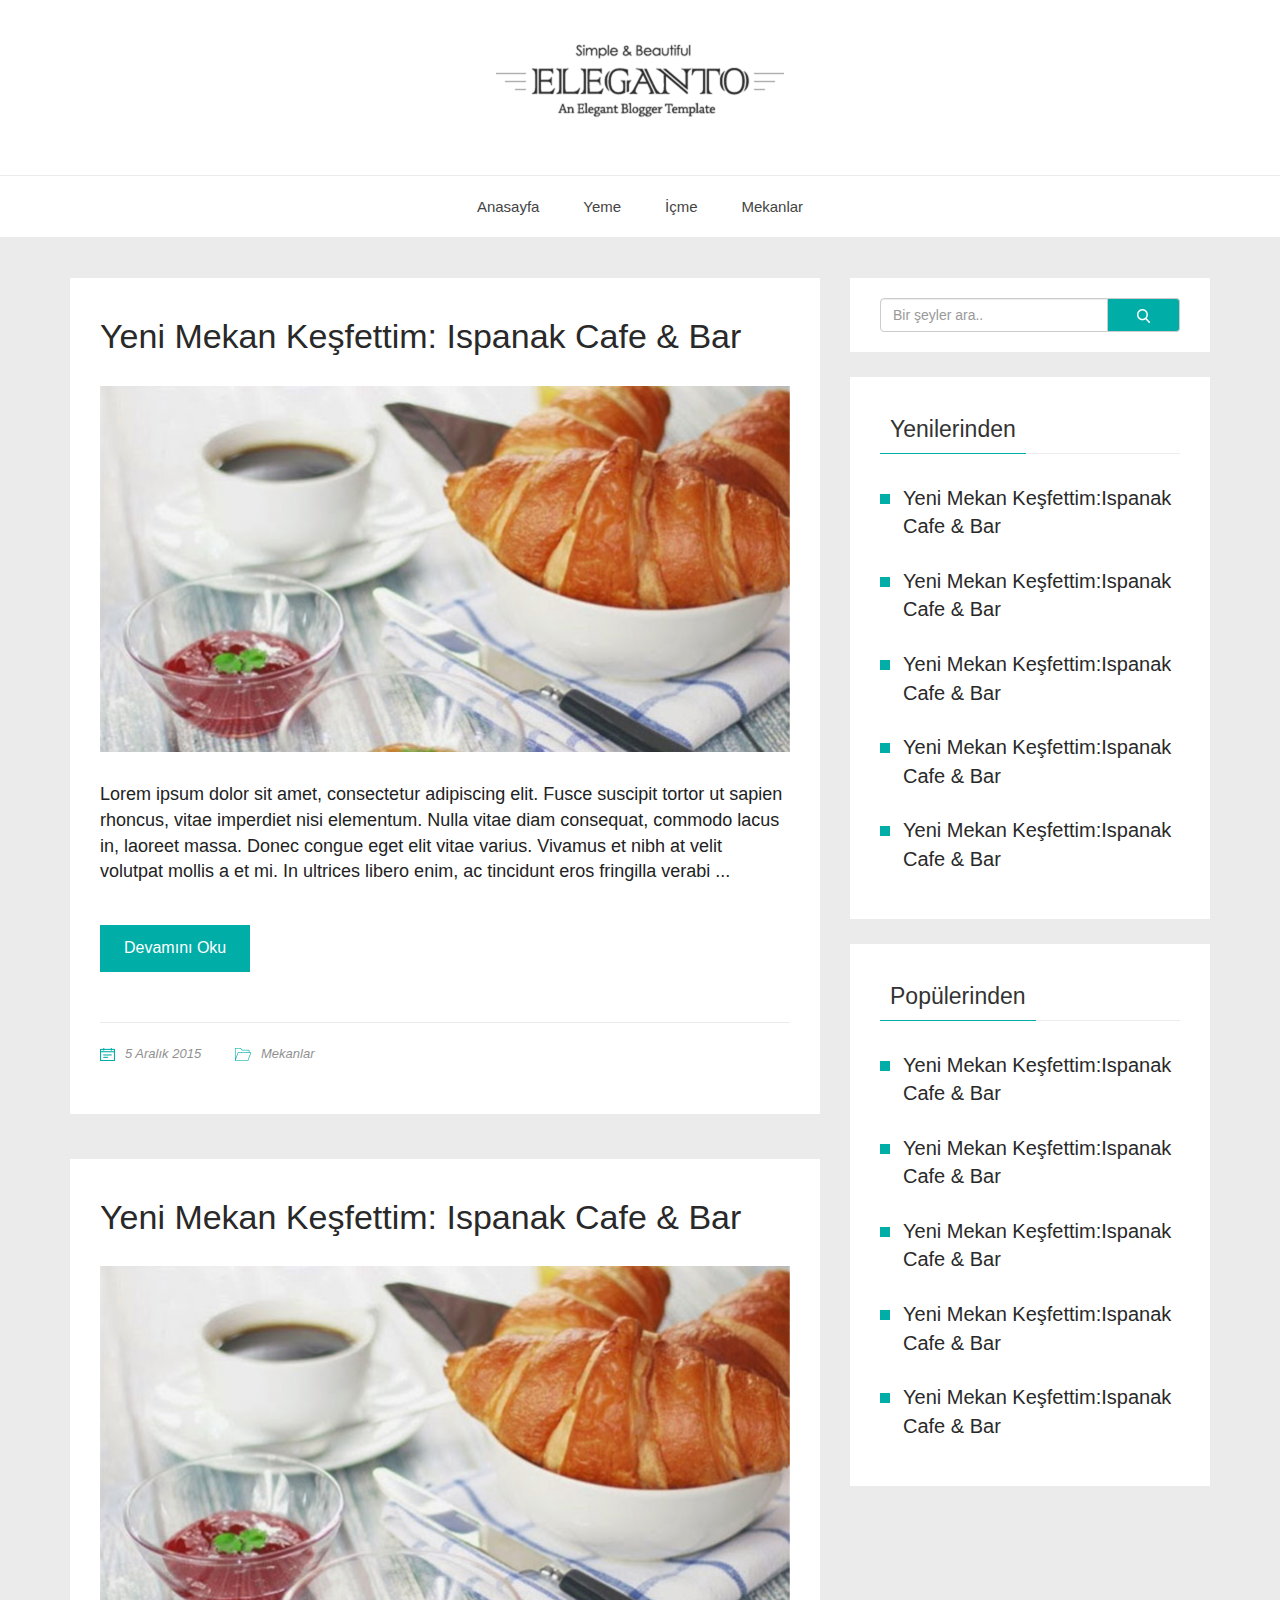
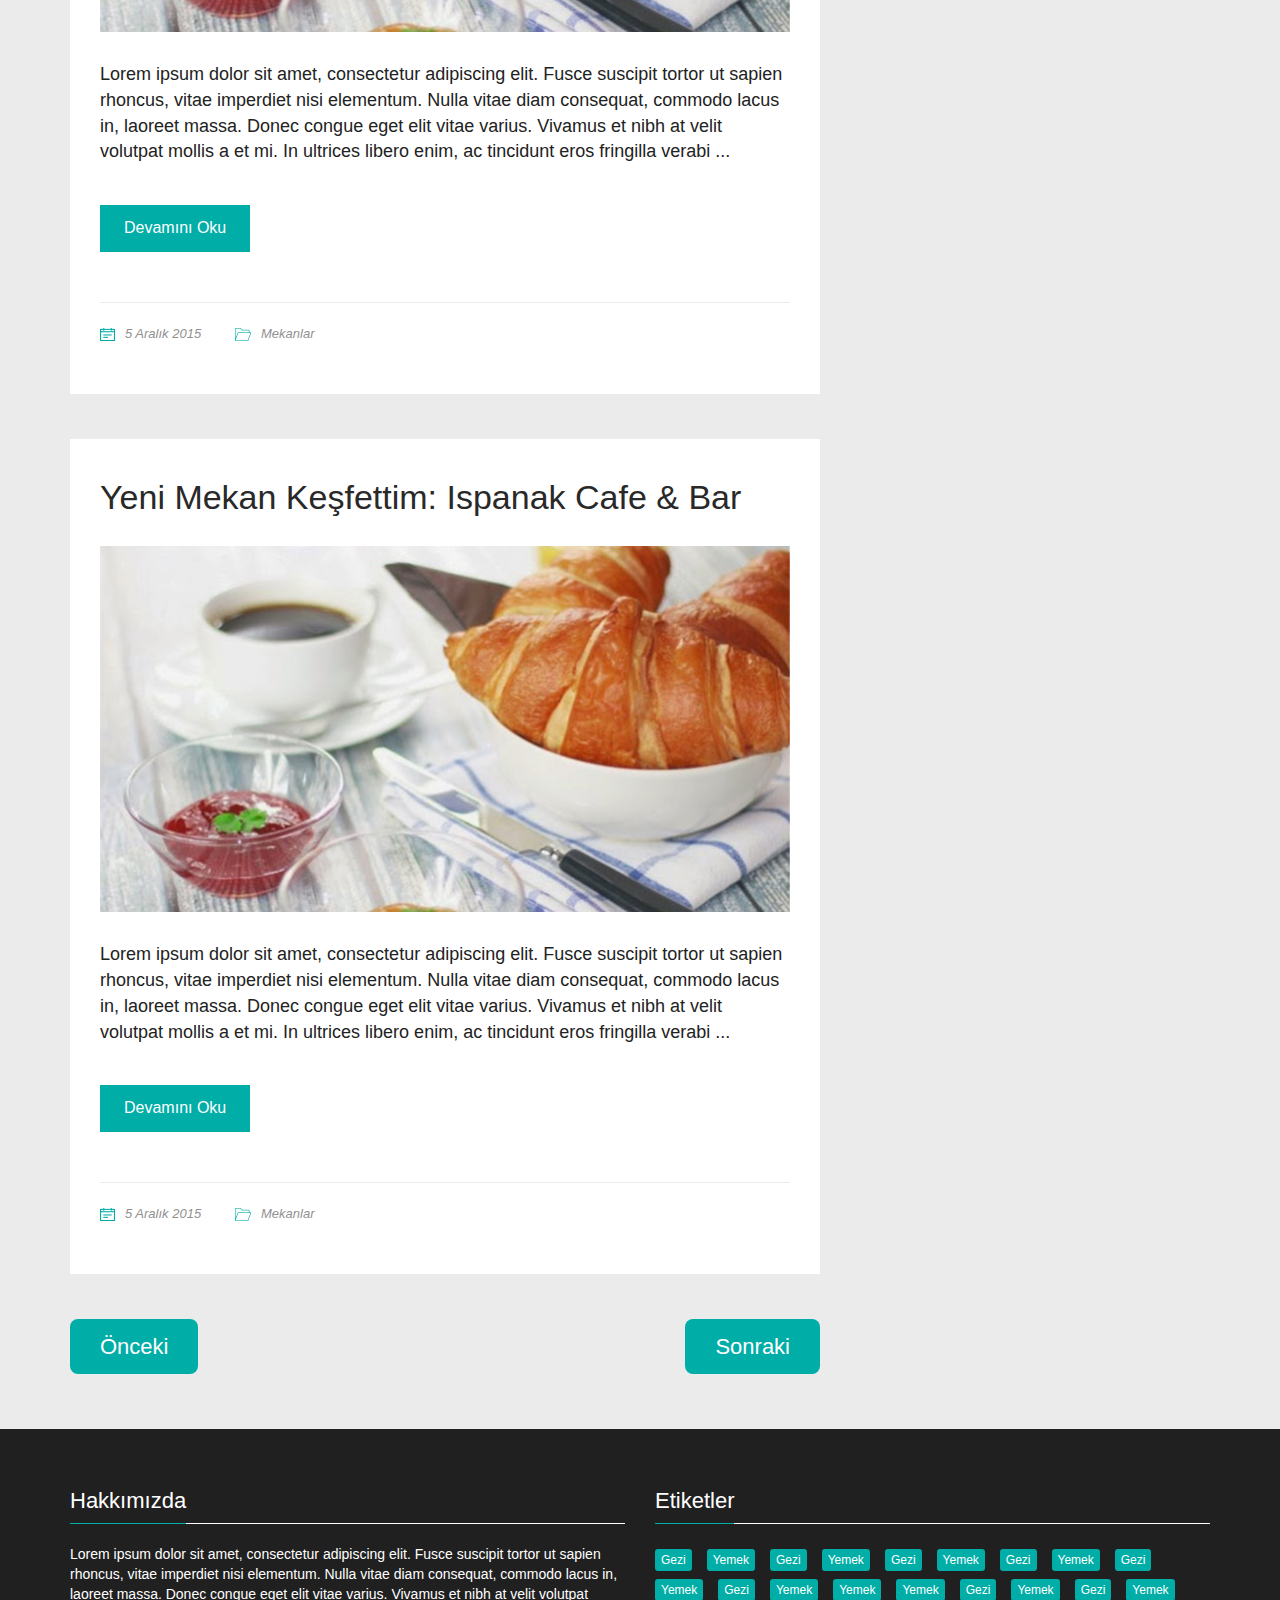
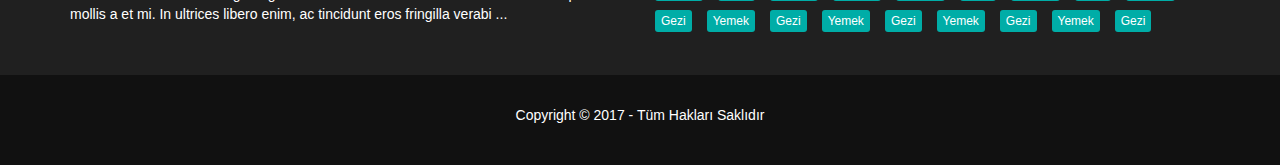
==== index.html @ 8523a0ba "new project" ====
<!DOCTYPE html>
<html lang="tr">
    <head>
    <meta charset="utf-8">
    <meta http-equiv="X-UA-Compatible" content="IE=edge">
    <meta name="viewport" content="width=device-width, initial-scale=1">
    <!-- The above 3 meta tags *must* come first in the head; any other head content must come *after* these tags -->
    <title>Blog</title>

    <!-- Bootstrap -->
    <link href="assets/css/bootstrap.min.css" rel="stylesheet">
    <link href="assets/css/custom.css" rel="stylesheet">
    <body>

        <section class="header">
            <div class="container">
                <div class="row">
                    <div class="col-sm-12">
                        <div class="logo">
                            <a href="#">
                                <img src="assets/img/logo.png" class="img-responsive">
                            </a>
                        </div>
                    </div>
                </div>
            </div>
        </section>

        <section class="nav">
            <div class="container">
                <div class="row">
                    <div class="col-sm-12">
                        <div class="navigators">
                            <a href="#">Anasayfa</a>
                            <a href="#">Yeme</a>
                            <a href="#">İçme</a>
                            <a href="#">Mekanlar</a>
                        </div>
                    </div>
                </div>
            </div>
        </section>

            
        <section class="content">
                <div class="container">
                <div class="row">
                    <div class="col-sm-8 body">
                        

                        <div class="box">
                           <a href="#"><h2>Yeni Mekan Keşfettim: Ispanak Cafe & Bar</h2></a>
                           <div class="blog-gorsel"><a href="#"><img src="assets/img/as.jpg" class="img-responsive"></a></div>
                           <p>Lorem ipsum dolor sit amet, consectetur adipiscing elit. Fusce suscipit tortor ut sapien rhoncus, vitae imperdiet nisi elementum. Nulla vitae diam consequat, commodo lacus in, laoreet massa. Donec congue eget elit vitae varius. Vivamus et nibh at velit volutpat mollis a et mi. In ultrices libero enim, ac tincidunt eros fringilla verabi ...</p>
                           <a href="#" class="devami">Devamını Oku</a>
                            <div class="yukari">
                                <ul>
                                    <li><img src="assets/img/icon1.png" class="icon1"><i>5 Aralık 2015</i></li>
                                    <li><img src="assets/img/icon2.png" class="icon2"><i>Mekanlar</i></li>
                                </ul>      
                            </div>
                        </div>

                        <div class="box">
                           <a href="#"><h2>Yeni Mekan Keşfettim: Ispanak Cafe & Bar</h2></a>
                           <div class="blog-gorsel"><a href="#"><img src="assets/img/as.jpg" class="img-responsive"></a></div>
                           <p>Lorem ipsum dolor sit amet, consectetur adipiscing elit. Fusce suscipit tortor ut sapien rhoncus, vitae imperdiet nisi elementum. Nulla vitae diam consequat, commodo lacus in, laoreet massa. Donec congue eget elit vitae varius. Vivamus et nibh at velit volutpat mollis a et mi. In ultrices libero enim, ac tincidunt eros fringilla verabi ...</p>
                           <a href="#" class="devami">Devamını Oku</a>
                            <div class="yukari">
                                <ul>
                                    <li><img src="assets/img/icon1.png" class="icon1"><i>5 Aralık 2015</i></li>
                                    <li><img src="assets/img/icon2.png" class="icon2"><i>Mekanlar</i></li>
                                </ul>      
                            </div>
                        </div>

                        <div class="box">
                           <a href="#"><h2>Yeni Mekan Keşfettim: Ispanak Cafe & Bar</h2></a>
                           <div class="blog-gorsel"><a href="#"><img src="assets/img/as.jpg" class="img-responsive"></a></div>
                           <p>Lorem ipsum dolor sit amet, consectetur adipiscing elit. Fusce suscipit tortor ut sapien rhoncus, vitae imperdiet nisi elementum. Nulla vitae diam consequat, commodo lacus in, laoreet massa. Donec congue eget elit vitae varius. Vivamus et nibh at velit volutpat mollis a et mi. In ultrices libero enim, ac tincidunt eros fringilla verabi ...</p>
                           <a href="#" class="devami">Devamını Oku</a>
                            <div class="yukari">
                                <ul>
                                    <li><img src="assets/img/icon1.png" class="icon1"><i>5 Aralık 2015</i></li>
                                    <li><img src="assets/img/icon2.png" class="icon2"><i>Mekanlar</i></li>
                                </ul>      
                            </div>
                        </div>

                        <div class="önceki">Önceki</div>
                        <div class="sonraki">Sonraki</div>


                    </div>

                    <div class="col-sm-4 sidebar">
                    
                        <div class="box">
                            <form class="form-inline">
                              <div class="form-group">
                                 <div class="input-group">
                                    <input type="text" class="form-control" placeholder="Bir şeyler ara..">
                                     <a href="#" class="input-group-addon"><img src="assets/img/icon-search.png"></a>
                                 </div>
                              </div>
                            </form>
                        </div>

                        <div class="box">
                            <h3>Yenilerinden</h3>
                            <ul class="list-unstyled">
                                <li>
                                    <a href="#">Yeni Mekan Keşfettim:Ispanak Cafe & Bar</a>
                                </li>
                                <li>
                                    <a href="#">Yeni Mekan Keşfettim:Ispanak Cafe & Bar</a>
                                </li>
                                <li>
                                    <a href="#">Yeni Mekan Keşfettim:Ispanak Cafe & Bar</a>
                                </li>
                                <li>
                                    <a href="#">Yeni Mekan Keşfettim:Ispanak Cafe & Bar</a>
                                </li>
                                <li>
                                    <a href="#">Yeni Mekan Keşfettim:Ispanak Cafe & Bar</a>
                                </li>
                            </ul>   
                        </div>


                        <div class="box">
                            <h3>Popülerinden</h3>
                            <ul class="list-unstyled">
                                <li>
                                    <a href="#">Yeni Mekan Keşfettim:Ispanak Cafe & Bar</a>
                                </li>
                                <li>
                                    <a href="#">Yeni Mekan Keşfettim:Ispanak Cafe & Bar</a>
                                </li>
                                <li>
                                    <a href="#">Yeni Mekan Keşfettim:Ispanak Cafe & Bar</a>
                                </li>
                                <li>
                                    <a href="#">Yeni Mekan Keşfettim:Ispanak Cafe & Bar</a>
                                </li>
                                <li>
                                    <a href="#">Yeni Mekan Keşfettim:Ispanak Cafe & Bar</a>
                                </li>
                            </ul>   
                        </div>

                </div>
            </div>
        </section>
        <section class="footer">
            <div class="container">
                <div class="row">
                    <div class="col-sm-6 sol">
                        
                        <h3>Hakkımızda</h3>

                        <p>Lorem ipsum dolor sit amet, consectetur adipiscing elit. Fusce suscipit tortor ut sapien rhoncus, vitae imperdiet nisi elementum. Nulla vitae diam consequat, commodo lacus in, laoreet massa. Donec congue eget elit vitae varius. Vivamus et nibh at velit volutpat mollis a et mi. In ultrices libero enim, ac tincidunt eros fringilla verabi ...</p>

                    </div>
                    <div class="col-sm-6 sag">
                        
                        <h3>Etiketler</h3>

                        <ul class="list-unstyled">

                            <li>
                            <a href="#">Gezi</a>
                            </li>
                            <li>
                            <a href="#">Yemek</a>
                            </li>
                            <li>
                            <a href="#">Gezi</a>
                            </li>
                            <li>
                            <a href="#">Yemek</a>
                            </li>
                            <li>
                            <a href="#">Gezi</a>
                            </li>
                            <li>
                            <a href="#">Yemek</a>
                            </li>
                            <li>
                            <a href="#">Gezi</a>
                            </li>
                            <li>
                            <a href="#">Yemek</a>
                            </li>
                            <li>
                            <a href="#">Gezi</a>
                            </li>
                            <li>
                            <a href="#">Yemek</a>
                            </li>
                            <li>
                            <a href="#">Gezi</a>
                            </li>
                            <li>
                            <a href="#">Yemek</a>
                            </li>
                            <li>
                            <a href="#">Yemek</a>
                            </li>
                            <li>
                            <a href="#">Yemek</a>
                            </li>
                            <li>
                            <a href="#">Gezi</a>
                            </li>
                            <li>
                            <a href="#">Yemek</a>
                            </li>
                            <li>
                            <a href="#">Gezi</a>
                            </li>
                            <li>
                            <a href="#">Yemek</a>
                            </li>
                            <li>
                            <a href="#">Gezi</a>
                            </li>
                            <li>
                            <a href="#">Yemek</a>
                            </li>
                            <li>
                            <a href="#">Gezi</a>
                            </li>
                            <li>
                            <a href="#">Yemek</a>
                            </li>
                            <li>
                            <a href="#">Gezi</a>
                            </li>
                            <li>
                            <a href="#">Yemek</a>
                            </li>
                            <li>
                            <a href="#">Gezi</a>
                            </li>
                            <li>
                            <a href="#">Yemek</a>
                            </li>
                            <li>
                            <a href="#">Gezi</a>
                            </li>

                        </ul>                         
                    </div>
                </div>
            </div>
        </section>

        <section class="footer-end">
            <div class="container">
                <div class="row">
                    <div class="col-sm-12">
                        <p>Copyright © 2017 - Tüm Hakları Saklıdır</p>
                    </div>
                </div>
            </div>
        </section>




        <!-- jQuery (necessary for Bootstrap's JavaScript plugins) -->
        <script src="assets/js/jquery.min.js"></script>
        <!-- Include all compiled plugins (below), or include individual files as needed -->
        <script src="assets/js/bootstrap.min.js"></script>
        <script src="assets/js/custom.js"></script>  

    </body>
</html>
---- assets/css/custom.css ----
body{
	background-color: #ebebeb;
}

section.header {
	padding-top: 30px;
	padding-bottom: 40px;
	background-color: #fff;
	border-bottom: 1px solid #ebebeb;
}

section.header .logo {
	text-align: center;
}

section.header .logo a {
	max-width: 300px;
	display: inline-block;
}

section.nav {
	text-align: center;
	padding-top: 20px;
	padding-bottom: 20px;
	border-bottom: 1px solid #ebebeb;
	margin-bottom: 40px;
	background-color: #fff;
}

section.nav .navigators {
 
}

section.nav .navigators a {
	font-size: 15px;
	color: #444;
	padding: 22px 20px;
}

section.nav .navigators a:hover {
	color: #00ada7;
	text-decoration: none;
}

section.content .body .box {
	background-color: #fff;
	padding: 40px 30px;
	margin-bottom: 45px;
}

section.content .body .box a {
	text-decoration: none;
} 
section.content .body .box h2 {
	font-size: 34px;
	color: #292929;
	font-weight: normal;
	margin: 0;
	margin-bottom: 30px;
}

section.content .body .box h2:hover {
	color: #505050;
}

section.content .body .box .blog-gorsel img {
	margin-left: auto;
	margin-right: auto;
	margin-bottom: 30px;
}

section.content .body .box p {
	margin-bottom: 40px;
	font-size: 18px;
	color: #222;
}

section.content .body .box a.devami {
	display: inline-block;
	background-color: #00ada7;
	color: #fff;
	padding: 12px 24px;
	font-size: 16px;
	margin-bottom: 50px;
}

section.content .body .box a.devami:hover{
	background-color: #0ad3cc;
}

section.content .body .box .yukari {
	border-top: 1px solid #ebebeb;
	padding-top: 20px;
}

section.content .body .box .yukari ul {
padding-left: 0;
list-style: none;
}

section.content .body .box .yukari li {
	list-style: none;
	color: #919191;
	font-size: 13px;
	display: inline-block;
	padding-right: 30px;
}

section.content .body .box .yukari li:hover {
	color: #111;
}

section.content .body .box .yukari li img {
	padding-right: 10px;
}

.page ul {
	list-style: none;
}

.page ul li {
	display: inline-block;
	margin-top: 60px;
	padding: 15px 25px;
}

.page ul li a {
	background-color: #00ada7;
	color: #fff;
	text-decoration: none;
}

section.content .sidebar .box {
	background-color: #fff;
	padding: 20px 30px;
	margin-bottom: 25px;
}

section.content .sidebar .box .form-inline .input-group,
section.content .sidebar .box .form-inline .form-group {
	width: 100%;
}

section.content .sidebar .box .input-group-addon {
	background-color: #00ada7;
	padding-left: 25px;
	padding-right: 25px;
}

section.content .sidebar .box {
	background-color: #fff; 

}
section.content .sidebar .box h3 {
	font-size: 23px;
	font-weight: normal;
	border-bottom: 1px solid #00ada7;
	padding-bottom: 10px;
	margin-bottom: -1px;
	position: relative;
	display: inline-block;
	padding-right: 10px;
	padding-left: 10px;
}

section.content .sidebar .box ul {
	font-size: 20px;
	border-top: 1px solid #ededed;
	padding-top: 30px;
}

section.content .sidebar .box ul li {
	padding-left: 23px;
	position: relative;
	margin-bottom: 26px;
}

section.content .sidebar .box ul li a {
	display: block;
	color: #292929;
}

section.content .sidebar .box ul li a:hover {
	color: #989191;
	text-decoration: none;
}

section.content .sidebar .box ul li:before {
	content: "";
	display: block;
	width: 10px;
	height: 10px;
	background-color: #00ada7;
	position: absolute;
	top: 10px;
	left: 0;
}

.önceki {
	float: left;
	font-size: 22px;
	padding: 12px 30px;
	color: #fff;
	background-color: #00ada7;
	display: inline-block;
	border-radius: 8px; 
	margin-bottom: 55px;
}
.önceki:hover {
	background-color: #0ad3cc;
}
.sonraki {
	float: right;
	font-size: 22px;
	padding: 12px 30px;
	color: #fff;	
	background-color: #00ada7;
	display: inline-block;
	border-radius: 8px; 
	margin-bottom: 55px;
}

.sonraki:hover {
	background-color: #0ad3cc;
}

section.footer {
	padding-top: 40px;
	padding-bottom: 40px;
	background-color: #202020;

}

section.footer .sol {
color: #fff;
}

section.footer .sol h3 {
	color: #fff;
	font-size: 22px;
	position: relative;
	padding-bottom: 10px;
	border-bottom: 1px solid #00ada7;
	display: inline-block;
	margin-bottom: -1px;
}

section.footer .sol h3:hover {
	color: #e0e0e0;
}

section.footer .sol p {
	color: #fff;
	font-size: 14px;
	border-top: 1px solid #fff;
	padding-top: 20px;
}

section.footer .sag h3 {
	color: #fff;
	font-size: 22px;
	padding-bottom: 10px;
	border-bottom: 1px solid #00ada7;
	display: inline-block;
	margin-bottom: -1px;
}

section.footer .sag h3:hover {
	color: #e0e0e0;
}

section.footer .sag ul {
padding-top: 20px;
border-top: 1px solid #fff;
}

section.footer .sag li {
	float: left;
	padding-left: 0px;
	padding-right: 15px;
	padding-top: 5px;
	padding-bottom: 5px;
	list-style: none;
}

section.footer .sag li a {
	list-style-type: none;
	color: #fff;
	background-color: #00ada7;
	font-size: 12px;
	padding: 4px 6px;
	text-align: center;
	text-decoration: none;
	border-radius: 3px;
}

section.footer-end {
	padding: 30px;
	background-color: #111;
}

section.footer-end p {
	color: #fff;
	text-align: center;
}
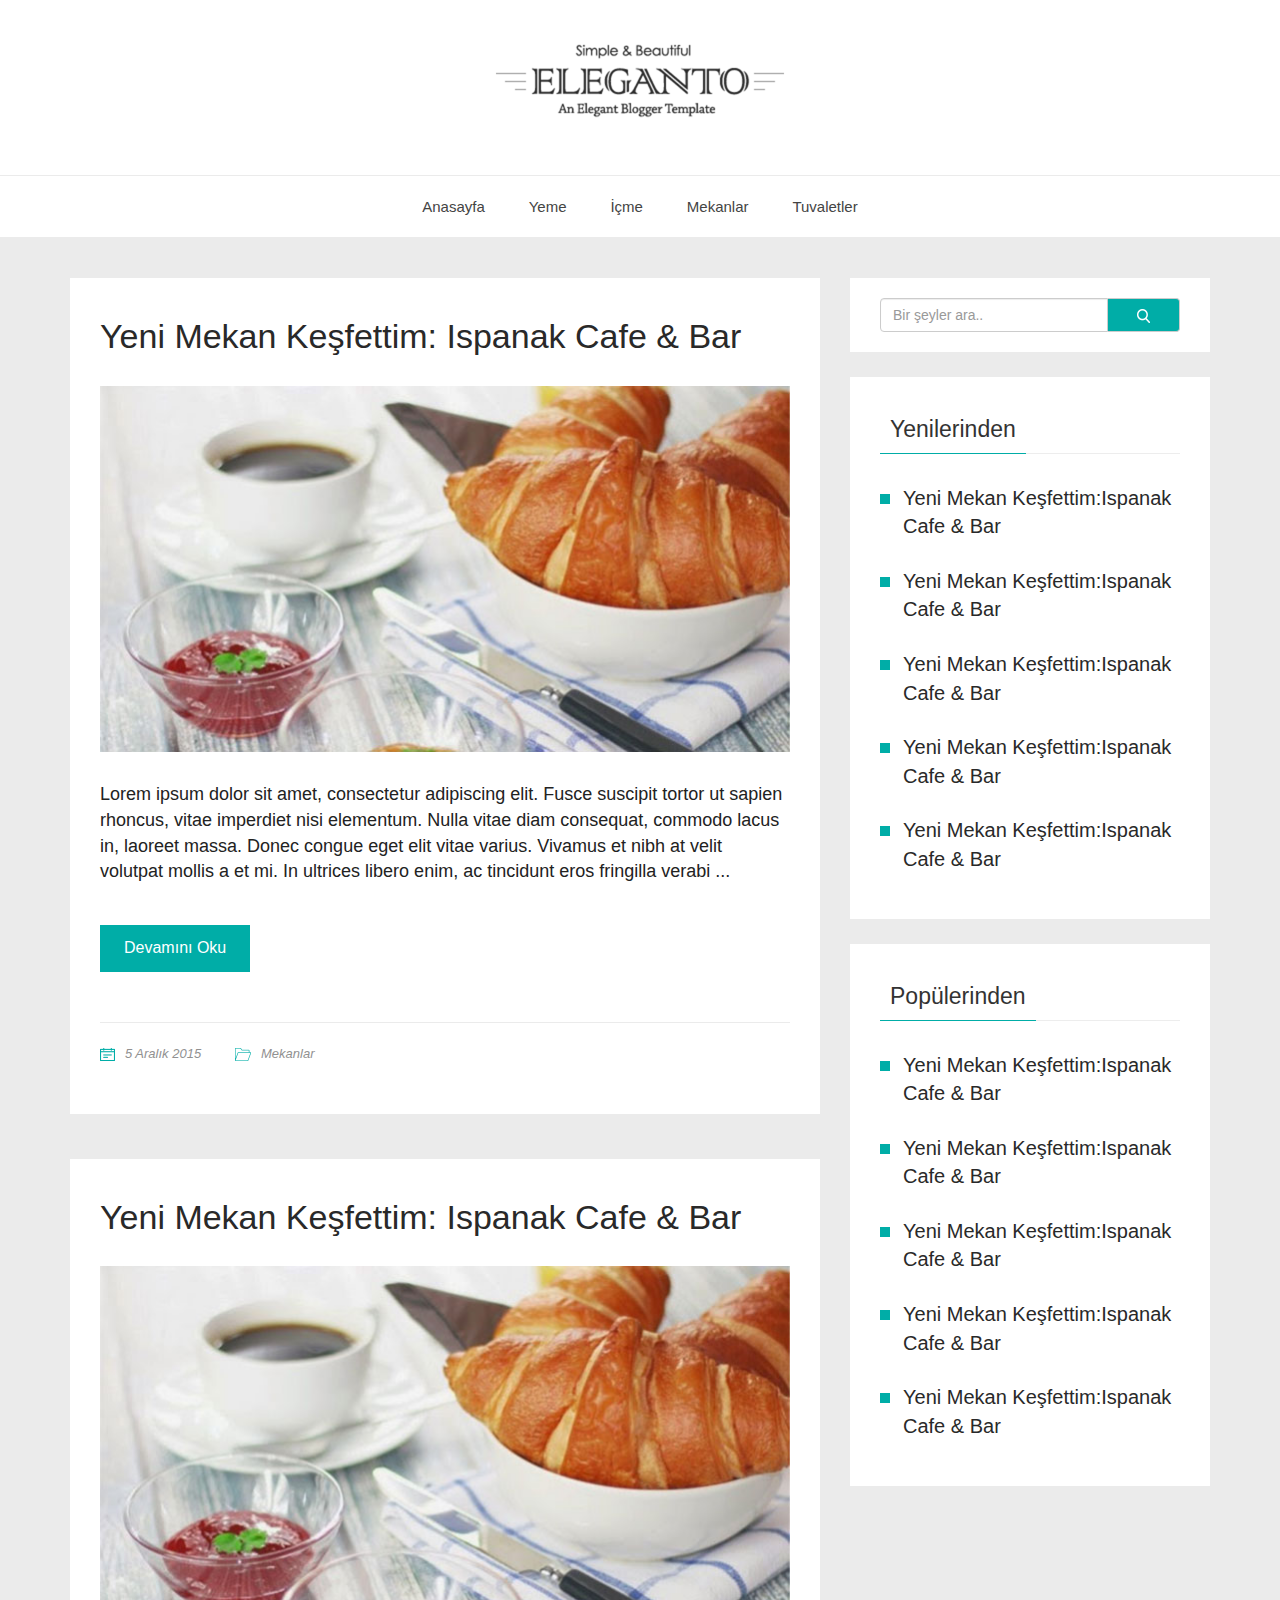
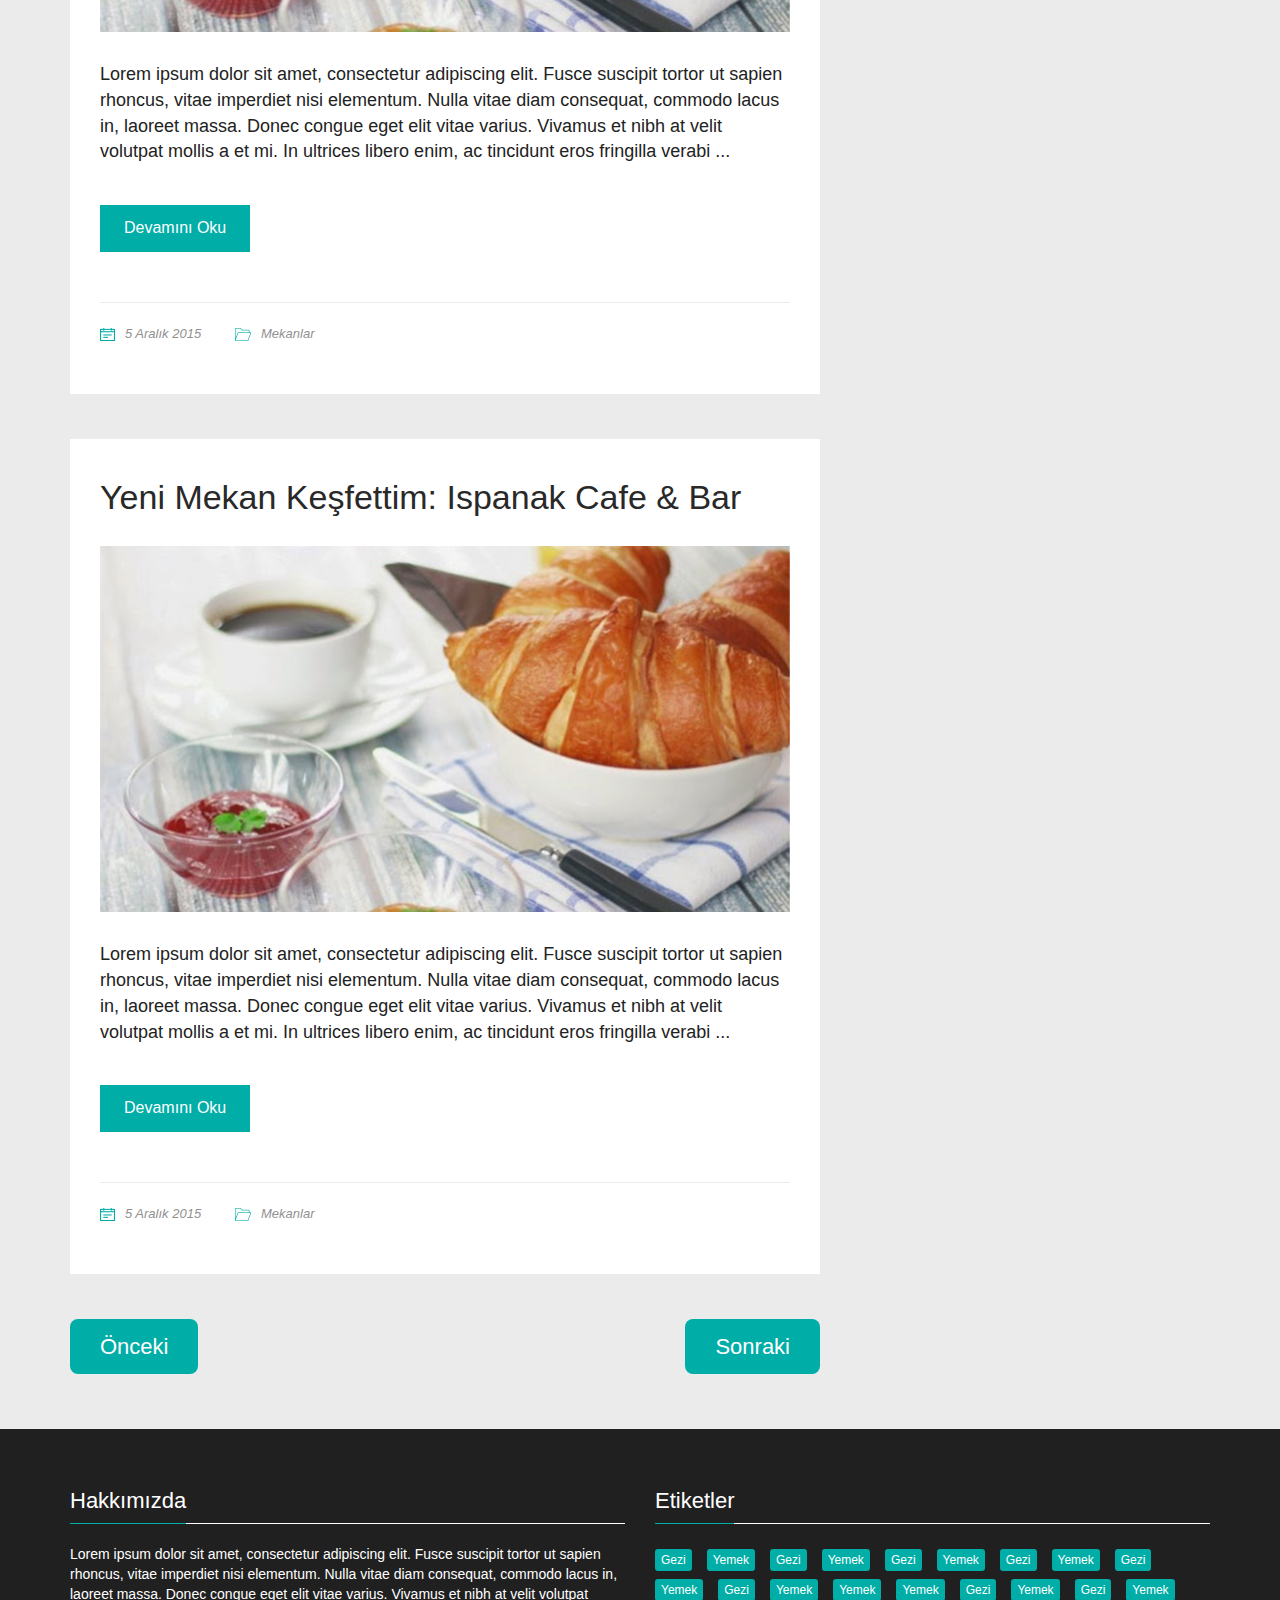
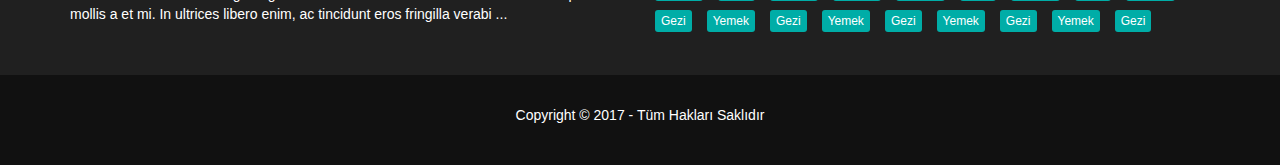
==== commit 23973971: "Yeni kategori eklendi" ====
--- a/index.html
+++ b/index.html
@@ -35,6 +35,7 @@
                             <a href="#">Yeme</a>
                             <a href="#">İçme</a>
                             <a href="#">Mekanlar</a>
+                            <a href="#">Tuvaletler</a>
                         </div>
                     </div>
                 </div>
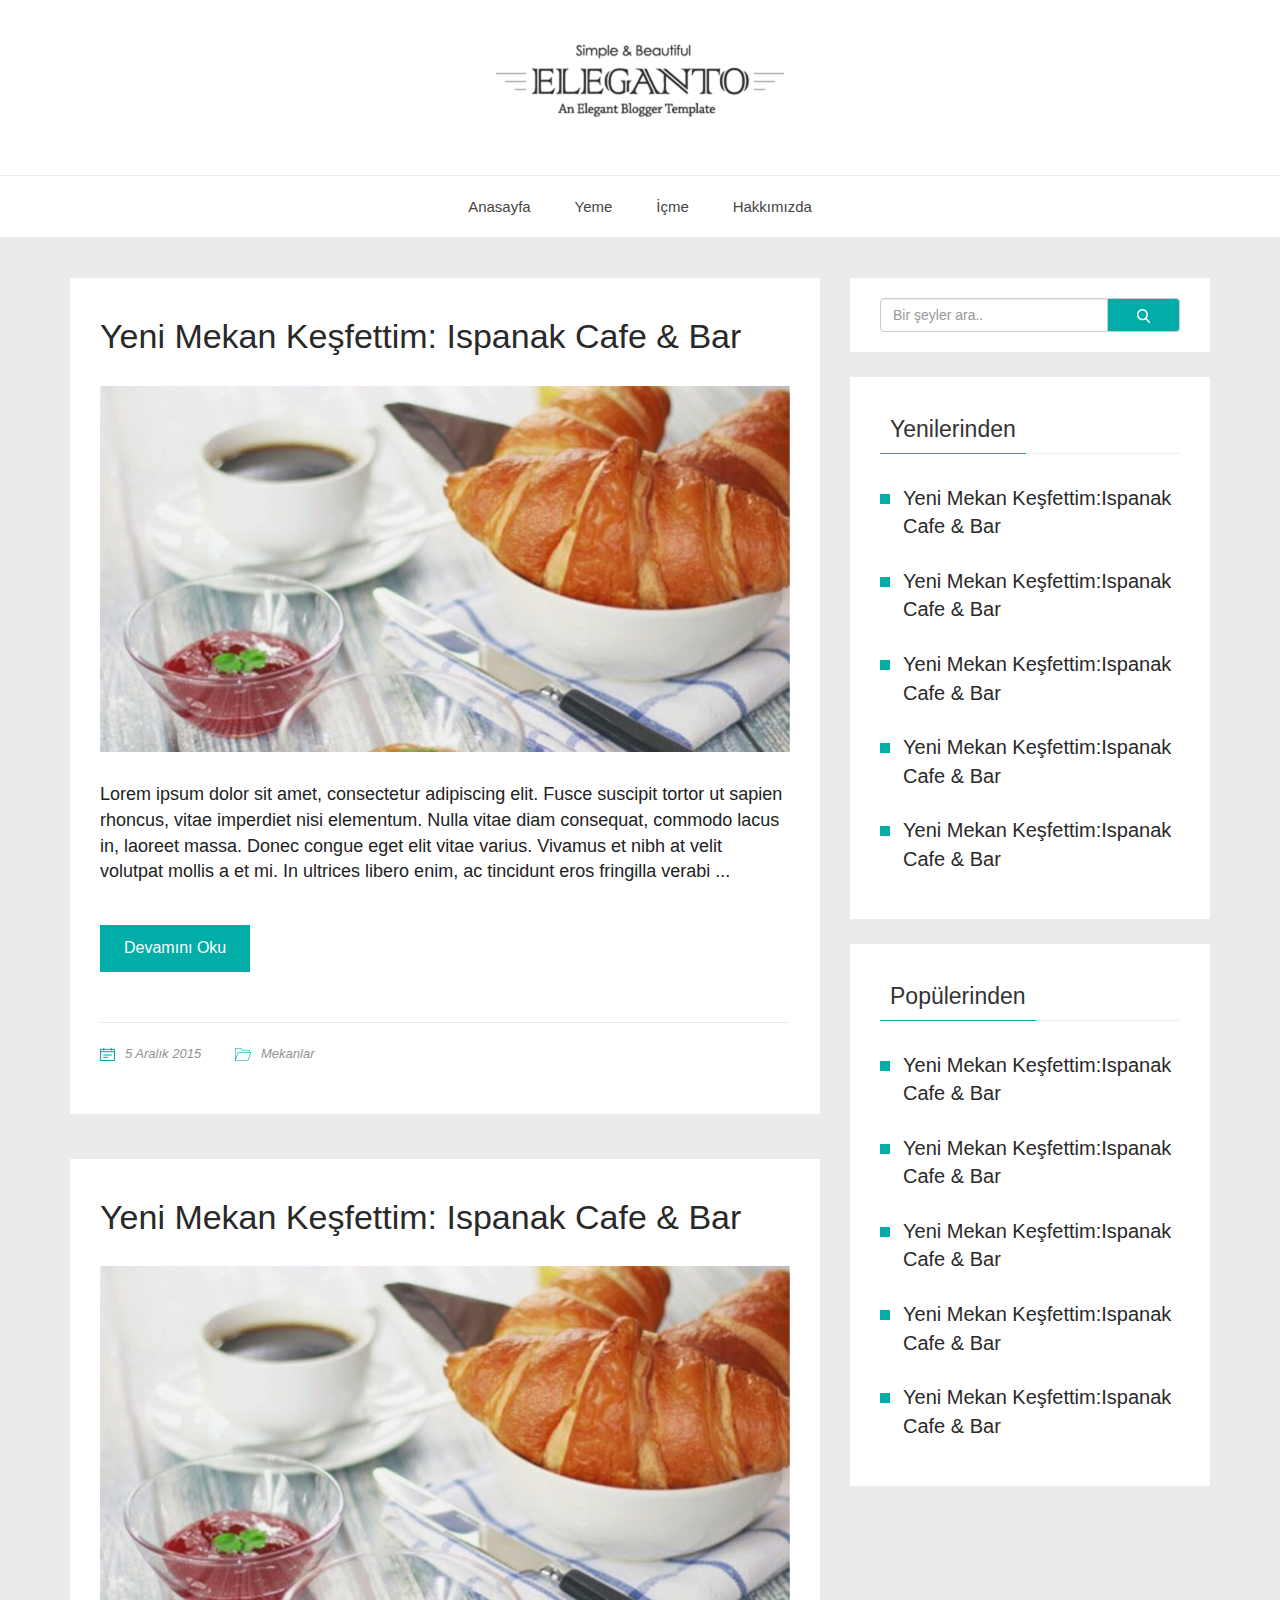
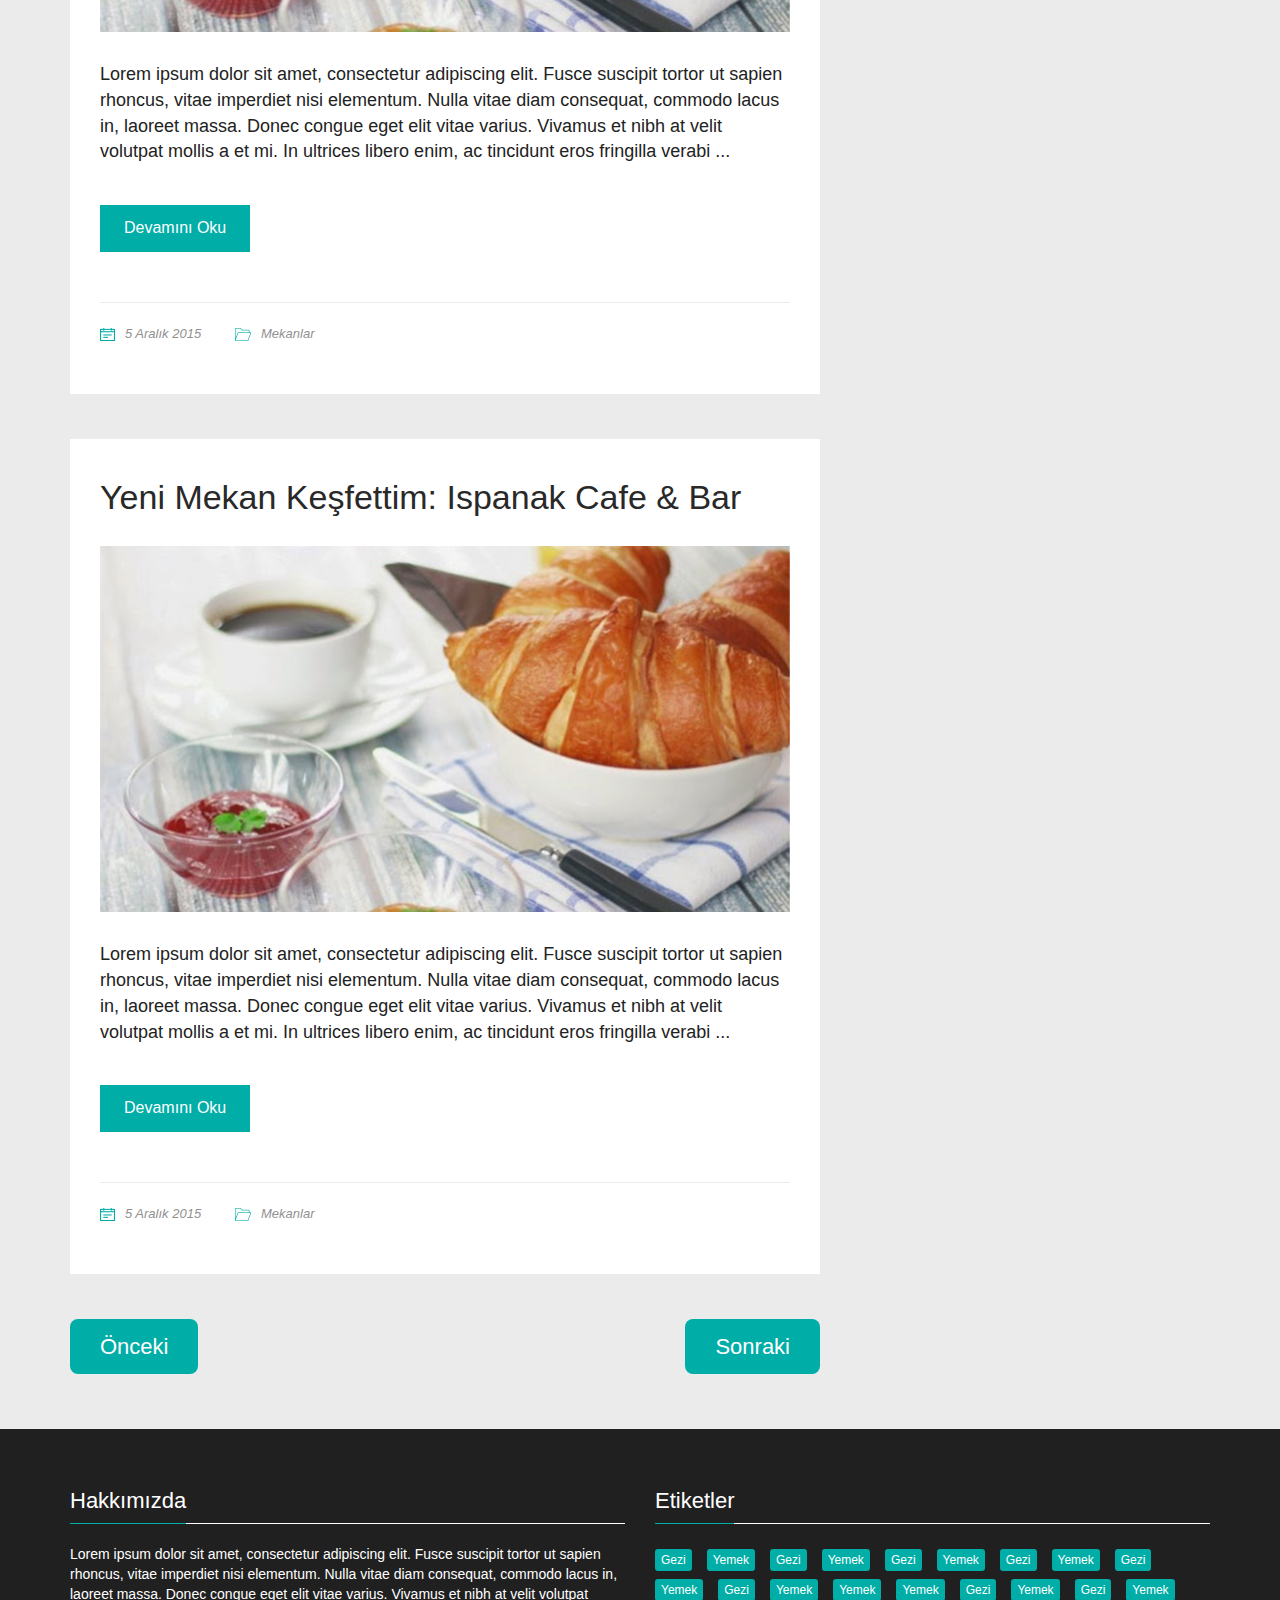
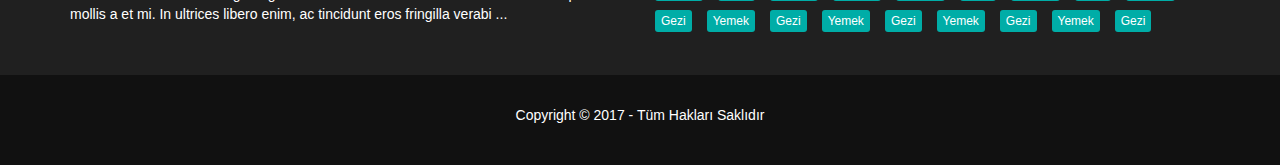
==== commit 859772e8: "trychange" ====
--- a/index.html
+++ b/index.html
@@ -34,8 +34,7 @@
                             <a href="#">Anasayfa</a>
                             <a href="#">Yeme</a>
                             <a href="#">İçme</a>
-                            <a href="#">Mekanlar</a>
-                            <a href="#">Tuvaletler</a>
+                            <a href="#">Hakkımızda</a>
                         </div>
                     </div>
                 </div>
--- a/assets/css/custom.css
+++ b/assets/css/custom.css
@@ -1,305 +1 @@
-body{
-	background-color: #ebebeb;
-}
-
-section.header {
-	padding-top: 30px;
-	padding-bottom: 40px;
-	background-color: #fff;
-	border-bottom: 1px solid #ebebeb;
-}
-
-section.header .logo {
-	text-align: center;
-}
-
-section.header .logo a {
-	max-width: 300px;
-	display: inline-block;
-}
-
-section.nav {
-	text-align: center;
-	padding-top: 20px;
-	padding-bottom: 20px;
-	border-bottom: 1px solid #ebebeb;
-	margin-bottom: 40px;
-	background-color: #fff;
-}
-
-section.nav .navigators {
- 
-}
-
-section.nav .navigators a {
-	font-size: 15px;
-	color: #444;
-	padding: 22px 20px;
-}
-
-section.nav .navigators a:hover {
-	color: #00ada7;
-	text-decoration: none;
-}
-
-section.content .body .box {
-	background-color: #fff;
-	padding: 40px 30px;
-	margin-bottom: 45px;
-}
-
-section.content .body .box a {
-	text-decoration: none;
-} 
-section.content .body .box h2 {
-	font-size: 34px;
-	color: #292929;
-	font-weight: normal;
-	margin: 0;
-	margin-bottom: 30px;
-}
-
-section.content .body .box h2:hover {
-	color: #505050;
-}
-
-section.content .body .box .blog-gorsel img {
-	margin-left: auto;
-	margin-right: auto;
-	margin-bottom: 30px;
-}
-
-section.content .body .box p {
-	margin-bottom: 40px;
-	font-size: 18px;
-	color: #222;
-}
-
-section.content .body .box a.devami {
-	display: inline-block;
-	background-color: #00ada7;
-	color: #fff;
-	padding: 12px 24px;
-	font-size: 16px;
-	margin-bottom: 50px;
-}
-
-section.content .body .box a.devami:hover{
-	background-color: #0ad3cc;
-}
-
-section.content .body .box .yukari {
-	border-top: 1px solid #ebebeb;
-	padding-top: 20px;
-}
-
-section.content .body .box .yukari ul {
-padding-left: 0;
-list-style: none;
-}
-
-section.content .body .box .yukari li {
-	list-style: none;
-	color: #919191;
-	font-size: 13px;
-	display: inline-block;
-	padding-right: 30px;
-}
-
-section.content .body .box .yukari li:hover {
-	color: #111;
-}
-
-section.content .body .box .yukari li img {
-	padding-right: 10px;
-}
-
-.page ul {
-	list-style: none;
-}
-
-.page ul li {
-	display: inline-block;
-	margin-top: 60px;
-	padding: 15px 25px;
-}
-
-.page ul li a {
-	background-color: #00ada7;
-	color: #fff;
-	text-decoration: none;
-}
-
-section.content .sidebar .box {
-	background-color: #fff;
-	padding: 20px 30px;
-	margin-bottom: 25px;
-}
-
-section.content .sidebar .box .form-inline .input-group,
-section.content .sidebar .box .form-inline .form-group {
-	width: 100%;
-}
-
-section.content .sidebar .box .input-group-addon {
-	background-color: #00ada7;
-	padding-left: 25px;
-	padding-right: 25px;
-}
-
-section.content .sidebar .box {
-	background-color: #fff; 
-
-}
-section.content .sidebar .box h3 {
-	font-size: 23px;
-	font-weight: normal;
-	border-bottom: 1px solid #00ada7;
-	padding-bottom: 10px;
-	margin-bottom: -1px;
-	position: relative;
-	display: inline-block;
-	padding-right: 10px;
-	padding-left: 10px;
-}
-
-section.content .sidebar .box ul {
-	font-size: 20px;
-	border-top: 1px solid #ededed;
-	padding-top: 30px;
-}
-
-section.content .sidebar .box ul li {
-	padding-left: 23px;
-	position: relative;
-	margin-bottom: 26px;
-}
-
-section.content .sidebar .box ul li a {
-	display: block;
-	color: #292929;
-}
-
-section.content .sidebar .box ul li a:hover {
-	color: #989191;
-	text-decoration: none;
-}
-
-section.content .sidebar .box ul li:before {
-	content: "";
-	display: block;
-	width: 10px;
-	height: 10px;
-	background-color: #00ada7;
-	position: absolute;
-	top: 10px;
-	left: 0;
-}
-
-.önceki {
-	float: left;
-	font-size: 22px;
-	padding: 12px 30px;
-	color: #fff;
-	background-color: #00ada7;
-	display: inline-block;
-	border-radius: 8px; 
-	margin-bottom: 55px;
-}
-.önceki:hover {
-	background-color: #0ad3cc;
-}
-.sonraki {
-	float: right;
-	font-size: 22px;
-	padding: 12px 30px;
-	color: #fff;	
-	background-color: #00ada7;
-	display: inline-block;
-	border-radius: 8px; 
-	margin-bottom: 55px;
-}
-
-.sonraki:hover {
-	background-color: #0ad3cc;
-}
-
-section.footer {
-	padding-top: 40px;
-	padding-bottom: 40px;
-	background-color: #202020;
-
-}
-
-section.footer .sol {
-color: #fff;
-}
-
-section.footer .sol h3 {
-	color: #fff;
-	font-size: 22px;
-	position: relative;
-	padding-bottom: 10px;
-	border-bottom: 1px solid #00ada7;
-	display: inline-block;
-	margin-bottom: -1px;
-}
-
-section.footer .sol h3:hover {
-	color: #e0e0e0;
-}
-
-section.footer .sol p {
-	color: #fff;
-	font-size: 14px;
-	border-top: 1px solid #fff;
-	padding-top: 20px;
-}
-
-section.footer .sag h3 {
-	color: #fff;
-	font-size: 22px;
-	padding-bottom: 10px;
-	border-bottom: 1px solid #00ada7;
-	display: inline-block;
-	margin-bottom: -1px;
-}
-
-section.footer .sag h3:hover {
-	color: #e0e0e0;
-}
-
-section.footer .sag ul {
-padding-top: 20px;
-border-top: 1px solid #fff;
-}
-
-section.footer .sag li {
-	float: left;
-	padding-left: 0px;
-	padding-right: 15px;
-	padding-top: 5px;
-	padding-bottom: 5px;
-	list-style: none;
-}
-
-section.footer .sag li a {
-	list-style-type: none;
-	color: #fff;
-	background-color: #00ada7;
-	font-size: 12px;
-	padding: 4px 6px;
-	text-align: center;
-	text-decoration: none;
-	border-radius: 3px;
-}
-
-section.footer-end {
-	padding: 30px;
-	background-color: #111;
-}
-
-section.footer-end p {
-	color: #fff;
-	text-align: center;
-}
+body{background-color:#ebebeb}section.header{padding-top:30px;padding-bottom:40px;background-color:#fff;border-bottom:1px solid #ebebeb}section.header .logo{text-align:center}section.header .logo a{max-width:300px;display:inline-block}section.nav{text-align:center;padding-top:20px;padding-bottom:20px;border-bottom:1px solid #ebebeb;margin-bottom:40px;background-color:#fff}section.nav .navigators a{font-size:15px;color:#444;padding:22px 20px}section.nav .navigators a:hover{color:#00ada7;text-decoration:none}section.content .body .box{background-color:#fff;padding:40px 30px;margin-bottom:45px}section.content .body .box a{text-decoration:none}section.content .body .box h2{font-size:34px;color:#292929;font-weight:normal;margin:0;margin-bottom:30px}section.content .body .box h2:hover{color:#505050}section.content .body .box .blog-gorsel img{margin-left:auto;margin-right:auto;margin-bottom:30px}section.content .body .box p{margin-bottom:40px;font-size:18px;color:#222}section.content .body .box a.devami{display:inline-block;background-color:#00ada7;color:#fff;padding:12px 24px;font-size:16px;margin-bottom:50px}section.content .body .box a.devami:hover{background-color:#0ad3cc}section.content .body .box .yukari{border-top:1px solid #ebebeb;padding-top:20px}section.content .body .box .yukari ul{padding-left:0;list-style:none}section.content .body .box .yukari li{list-style:none;color:#919191;font-size:13px;display:inline-block;padding-right:30px}section.content .body .box .yukari li:hover{color:#111}section.content .body .box .yukari li img{padding-right:10px}.page ul{list-style:none}.page ul li{display:inline-block;margin-top:60px;padding:15px 25px}.page ul li a{background-color:#00ada7;color:#fff;text-decoration:none}section.content .sidebar .box{background-color:#fff;padding:20px 30px;margin-bottom:25px}section.content .sidebar .box .form-inline .form-group,section.content .sidebar .box .form-inline .input-group{width:100%}section.content .sidebar .box .input-group-addon{background-color:#00ada7;padding-left:25px;padding-right:25px}section.content .sidebar .box{background-color:#fff}section.content .sidebar .box h3{font-size:23px;font-weight:normal;border-bottom:1px solid #00ada7;padding-bottom:10px;margin-bottom:-1px;position:relative;display:inline-block;padding-right:10px;padding-left:10px}section.content .sidebar .box ul{font-size:20px;border-top:1px solid #ededed;padding-top:30px}section.content .sidebar .box ul li{padding-left:23px;position:relative;margin-bottom:26px}section.content .sidebar .box ul li a{display:block;color:#292929}section.content .sidebar .box ul li a:hover{color:#989191;text-decoration:none}section.content .sidebar .box ul li:before{content:"";display:block;width:10px;height:10px;background-color:#00ada7;position:absolute;top:10px;left:0}.önceki{float:left;font-size:22px;padding:12px 30px;color:#fff;background-color:#00ada7;display:inline-block;border-radius:8px;margin-bottom:55px}.önceki:hover{background-color:#0ad3cc}.sonraki{float:right;font-size:22px;padding:12px 30px;color:#fff;background-color:#00ada7;display:inline-block;border-radius:8px;margin-bottom:55px}.sonraki:hover{background-color:#0ad3cc}section.footer{padding-top:40px;padding-bottom:40px;background-color:#202020}section.footer .sol{color:#fff}section.footer .sol h3{color:#fff;font-size:22px;position:relative;padding-bottom:10px;border-bottom:1px solid #00ada7;display:inline-block;margin-bottom:-1px}section.footer .sol h3:hover{color:#e0e0e0}section.footer .sol p{color:#fff;font-size:14px;border-top:1px solid #fff;padding-top:20px}section.footer .sag h3{color:#fff;font-size:22px;padding-bottom:10px;border-bottom:1px solid #00ada7;display:inline-block;margin-bottom:-1px}section.footer .sag h3:hover{color:#e0e0e0}section.footer .sag ul{padding-top:20px;border-top:1px solid #fff}section.footer .sag li{float:left;padding-left:0px;padding-right:15px;padding-top:5px;padding-bottom:5px;list-style:none}section.footer .sag li a{list-style-type:none;color:#fff;background-color:#00ada7;font-size:12px;padding:4px 6px;text-align:center;text-decoration:none;border-radius:3px}section.footer-end{padding:30px;background-color:#111}section.footer-end p{color:#fff;text-align:center}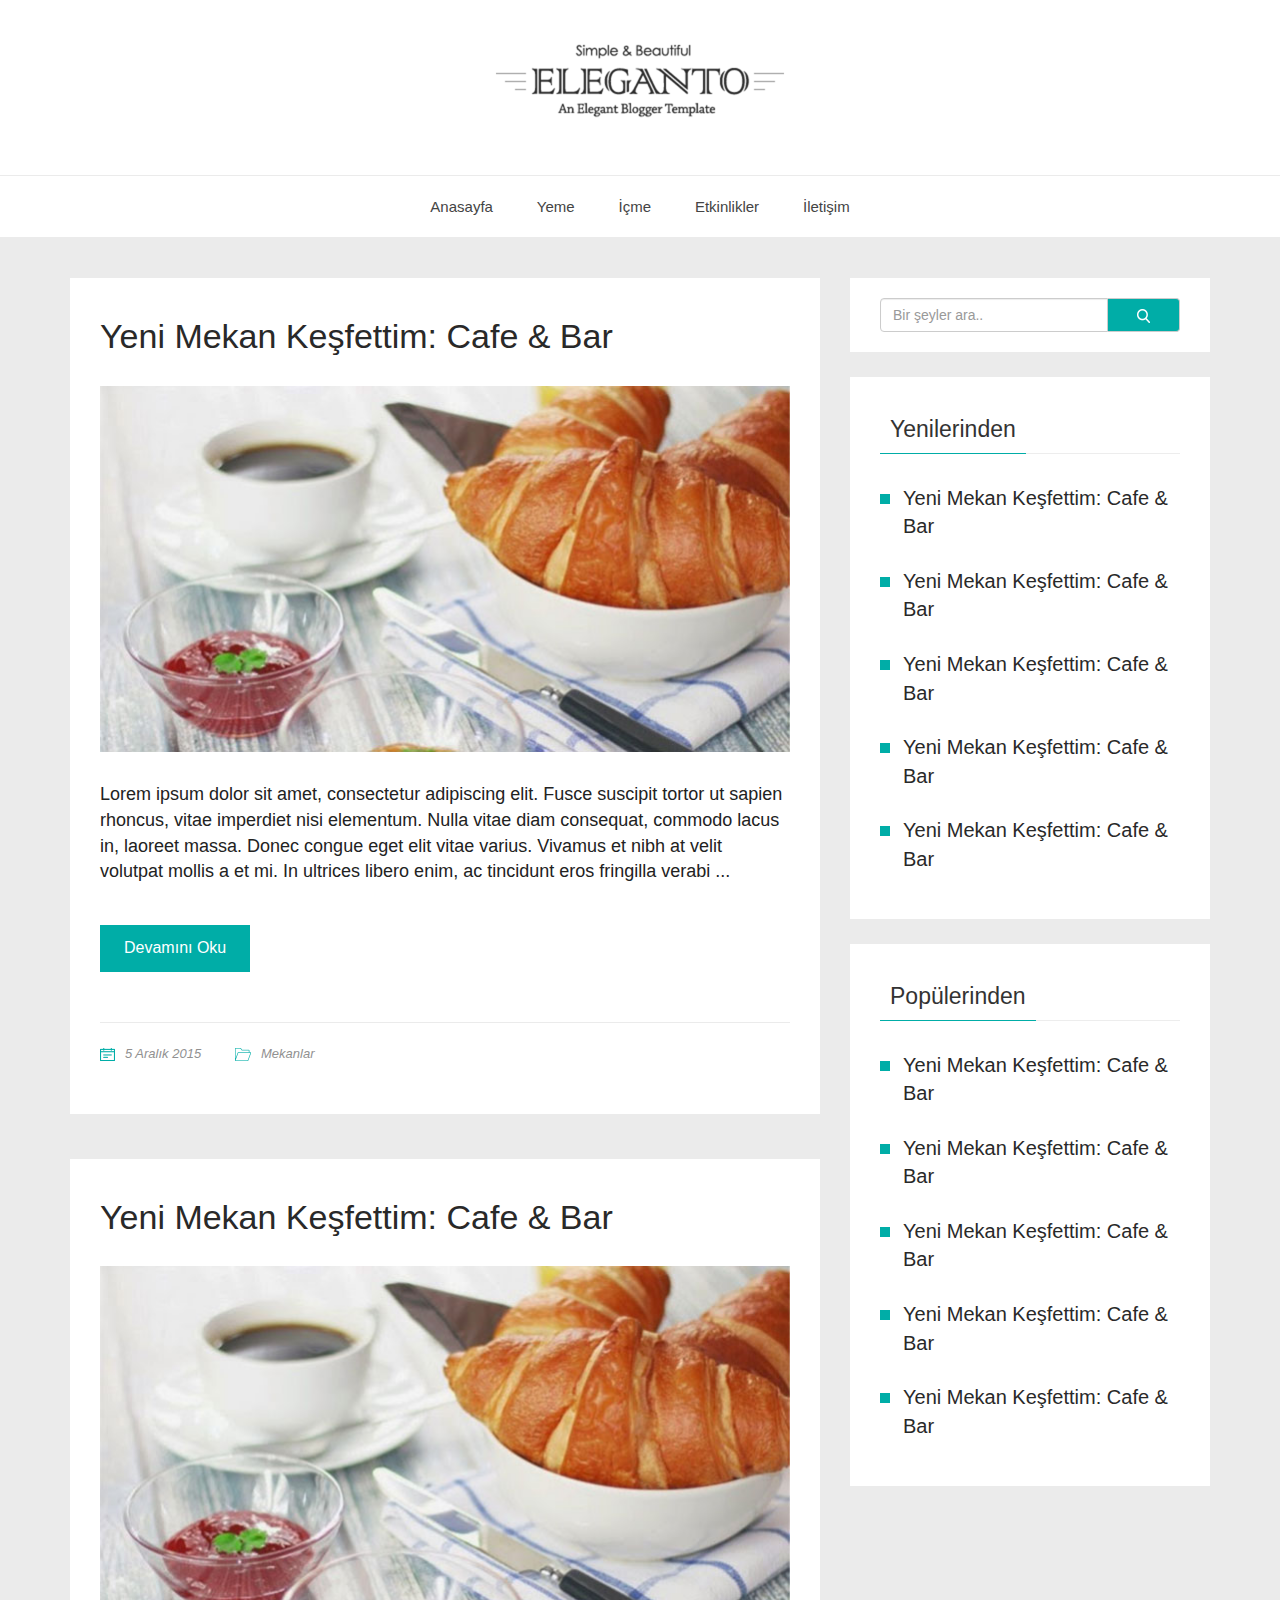
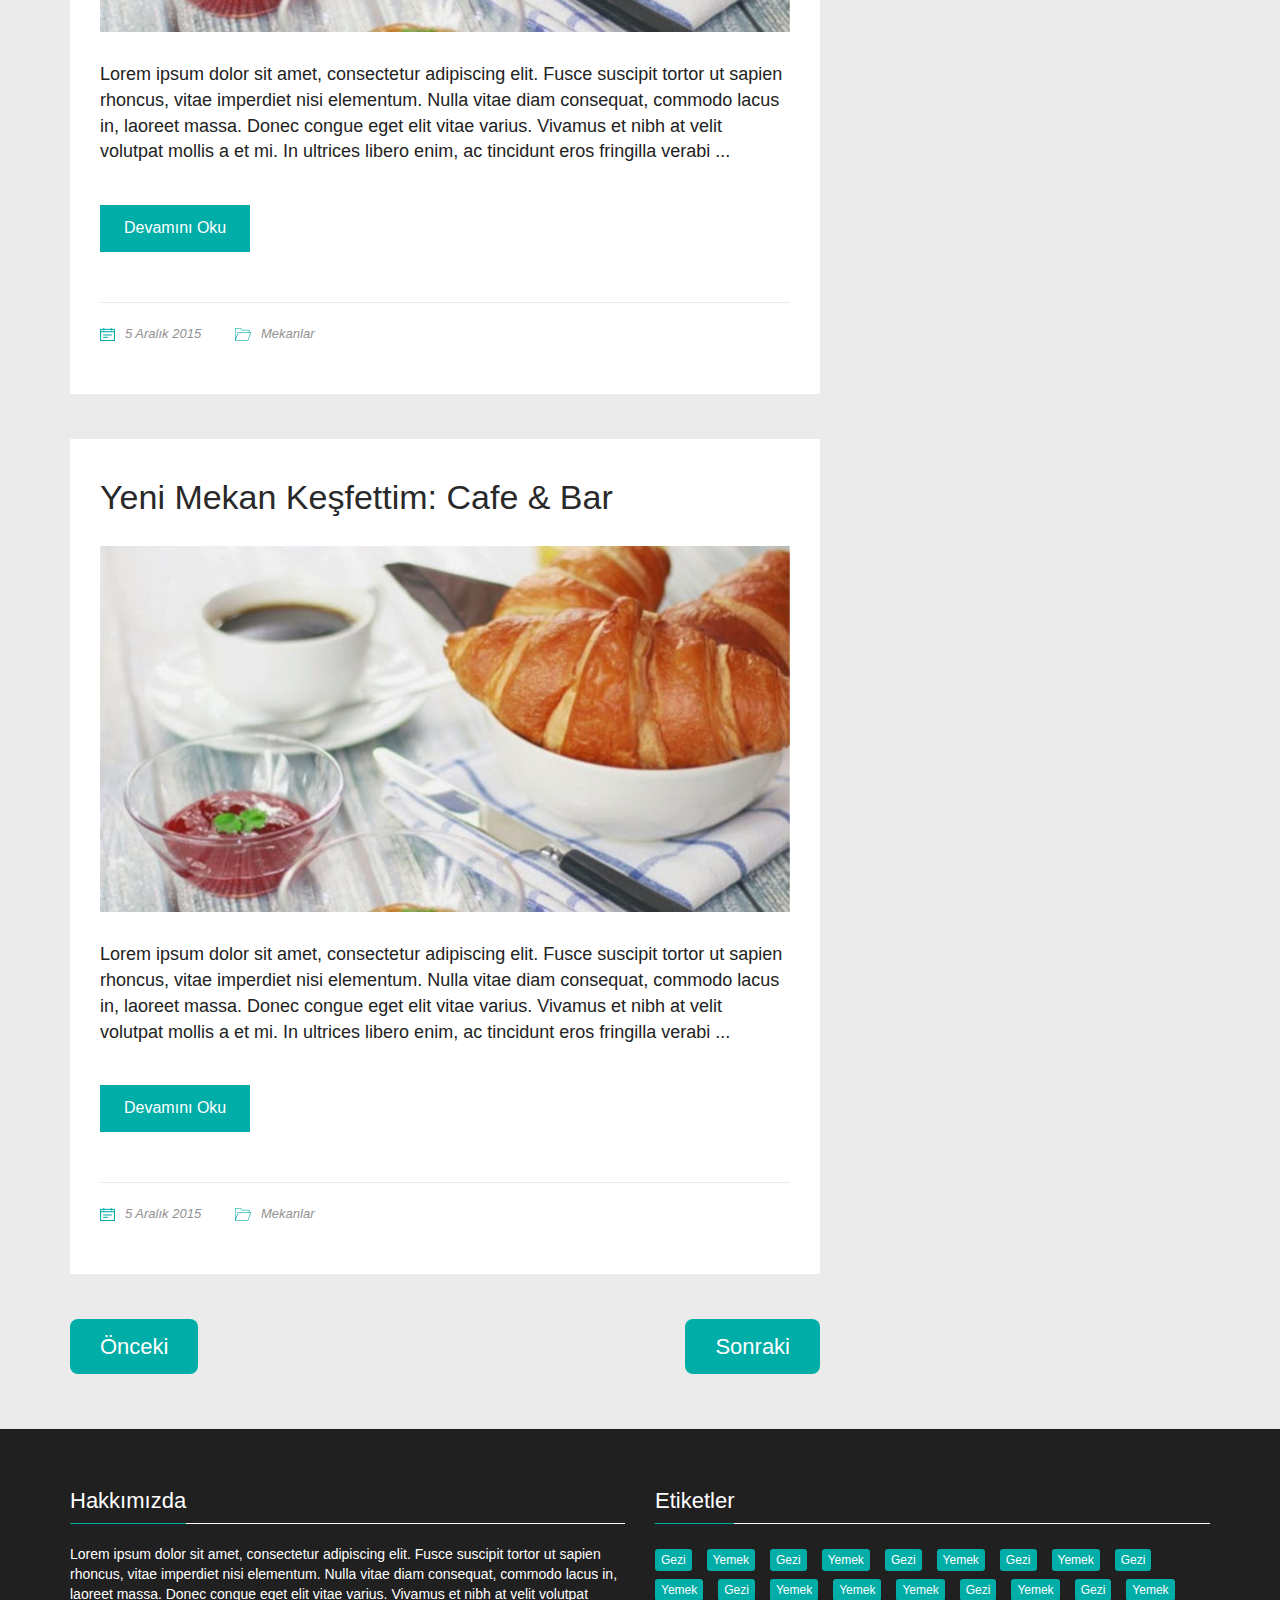
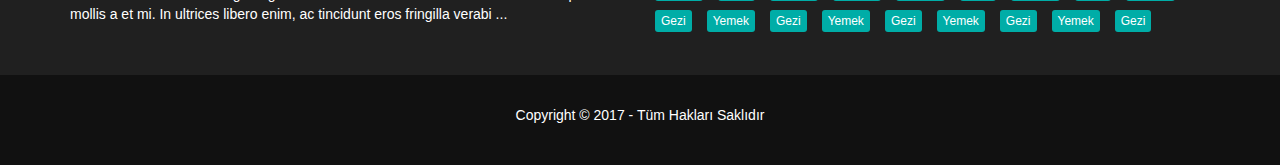
==== commit f7e4057e: "v_3" ====
--- a/index.html
+++ b/index.html
@@ -10,6 +10,7 @@
     <!-- Bootstrap -->
     <link href="assets/css/bootstrap.min.css" rel="stylesheet">
     <link href="assets/css/custom.css" rel="stylesheet">
+    </head>
     <body>
 
         <section class="header">
@@ -31,240 +32,261 @@
                 <div class="row">
                     <div class="col-sm-12">
                         <div class="navigators">
-                            <a href="#">Anasayfa</a>
-                            <a href="#">Yeme</a>
+                            <a href="index.html">Anasayfa</a>
+                            <a href="yeme.html">Yeme</a>
                             <a href="#">İçme</a>
-                            <a href="#">Hakkımızda</a>
+                            <a href="etkinlik.html">Etkinlikler</a>
+                            <a href="iletisim.htmld">İletişim</a>
                         </div>
                     </div>
                 </div>
             </div>
         </section>
 
-            
-        <section class="content">
-                <div class="container">
-                <div class="row">
-                    <div class="col-sm-8 body">
-                        
-
-                        <div class="box">
-                           <a href="#"><h2>Yeni Mekan Keşfettim: Ispanak Cafe & Bar</h2></a>
-                           <div class="blog-gorsel"><a href="#"><img src="assets/img/as.jpg" class="img-responsive"></a></div>
-                           <p>Lorem ipsum dolor sit amet, consectetur adipiscing elit. Fusce suscipit tortor ut sapien rhoncus, vitae imperdiet nisi elementum. Nulla vitae diam consequat, commodo lacus in, laoreet massa. Donec congue eget elit vitae varius. Vivamus et nibh at velit volutpat mollis a et mi. In ultrices libero enim, ac tincidunt eros fringilla verabi ...</p>
-                           <a href="#" class="devami">Devamını Oku</a>
-                            <div class="yukari">
-                                <ul>
-                                    <li><img src="assets/img/icon1.png" class="icon1"><i>5 Aralık 2015</i></li>
-                                    <li><img src="assets/img/icon2.png" class="icon2"><i>Mekanlar</i></li>
-                                </ul>      
+<section class="content">
+    <div class="container">
+        <div class="row">
+            <div class="col-sm-8 body">
+                <div class="box">
+                    <a href="#"><h2>Yeni Mekan Keşfettim:  Cafe & Bar</h2></a>
+                    <div class="blog-gorsel">
+                        <a href="#"><img src="assets/img/as.jpg" class="img-responsive"></a>
+                    </div>
+                    <p>Lorem ipsum dolor sit amet, consectetur adipiscing elit. Fusce suscipit tortor ut sapien rhoncus, vitae imperdiet nisi elementum. Nulla vitae diam consequat, commodo lacus in, laoreet massa. Donec congue eget elit vitae varius. Vivamus et nibh at velit volutpat mollis a et mi. In ultrices libero enim, ac tincidunt eros fringilla verabi ...</p>
+                    <a href="#" class="devami">Devamını Oku</a>
+                    <div class="yukari">
+                        <ul>
+                            <li><img src="assets/img/icon1.png" class="icon1"><i>5 Aralık 2015</i></li>
+                            <li><img src="assets/img/icon2.png" class="icon2"><i>Mekanlar</i></li>
+                        </ul>
+                    </div>
+                </div>
+                <div class="box">
+                    <a href="#"><h2>Yeni Mekan Keşfettim:  Cafe & Bar</h2></a>
+                    <div class="blog-gorsel">
+                        <a href="#"><img src="assets/img/as.jpg" class="img-responsive"></a>
+                    </div>
+                    <p>Lorem ipsum dolor sit amet, consectetur adipiscing elit. Fusce suscipit tortor ut sapien rhoncus, vitae imperdiet nisi elementum. Nulla vitae diam consequat, commodo lacus in, laoreet massa. Donec congue eget elit vitae varius. Vivamus et nibh at velit volutpat mollis a et mi. In ultrices libero enim, ac tincidunt eros fringilla verabi ...</p>
+                    <a href="#" class="devami">Devamını Oku</a>
+                    <div class="yukari">
+                        <ul>
+                            <li><img src="assets/img/icon1.png" class="icon1"><i>5 Aralık 2015</i></li>
+                            <li><img src="assets/img/icon2.png" class="icon2"><i>Mekanlar</i></li>
+                        </ul>
+                    </div>
+                </div>
+                <div class="box">
+                    <a href="#"><h2>Yeni Mekan Keşfettim:  Cafe & Bar</h2></a>
+                    <div class="blog-gorsel">
+                        <a href="#"><img src="assets/img/as.jpg" class="img-responsive"></a>
+                    </div>
+                    <p>Lorem ipsum dolor sit amet, consectetur adipiscing elit. Fusce suscipit tortor ut sapien rhoncus, vitae imperdiet nisi elementum. Nulla vitae diam consequat, commodo lacus in, laoreet massa. Donec congue eget elit vitae varius. Vivamus et nibh at velit volutpat mollis a et mi. In ultrices libero enim, ac tincidunt eros fringilla verabi ...</p>
+                    <a href="#" class="devami">Devamını Oku</a>
+                    <div class="yukari">
+                        <ul>
+                            <li><img src="assets/img/icon1.png" class="icon1"><i>5 Aralık 2015</i></li>
+                            <li><img src="assets/img/icon2.png" class="icon2"><i>Mekanlar</i></li>
+                        </ul>
+                    </div>
+                </div>
+                <div class="önceki">Önceki</div>
+                <div class="sonraki">Sonraki</div>
+            </div>
+
+
+
+
+
+
+
+
+
+
+            <div class="col-sm-4 sidebar">
+                <div class="box">
+                    <form class="form-inline">
+                        <div class="form-group">
+                            <div class="input-group">
+                                <input type="text" class="form-control" placeholder="Bir şeyler ara..">
+                                <a href="#" class="input-group-addon"><img src="assets/img/icon-search.png"></a>
                             </div>
                         </div>
-
-                        <div class="box">
-                           <a href="#"><h2>Yeni Mekan Keşfettim: Ispanak Cafe & Bar</h2></a>
-                           <div class="blog-gorsel"><a href="#"><img src="assets/img/as.jpg" class="img-responsive"></a></div>
-                           <p>Lorem ipsum dolor sit amet, consectetur adipiscing elit. Fusce suscipit tortor ut sapien rhoncus, vitae imperdiet nisi elementum. Nulla vitae diam consequat, commodo lacus in, laoreet massa. Donec congue eget elit vitae varius. Vivamus et nibh at velit volutpat mollis a et mi. In ultrices libero enim, ac tincidunt eros fringilla verabi ...</p>
-                           <a href="#" class="devami">Devamını Oku</a>
-                            <div class="yukari">
-                                <ul>
-                                    <li><img src="assets/img/icon1.png" class="icon1"><i>5 Aralık 2015</i></li>
-                                    <li><img src="assets/img/icon2.png" class="icon2"><i>Mekanlar</i></li>
-                                </ul>      
-                            </div>
-                        </div>
-
-                        <div class="box">
-                           <a href="#"><h2>Yeni Mekan Keşfettim: Ispanak Cafe & Bar</h2></a>
-                           <div class="blog-gorsel"><a href="#"><img src="assets/img/as.jpg" class="img-responsive"></a></div>
-                           <p>Lorem ipsum dolor sit amet, consectetur adipiscing elit. Fusce suscipit tortor ut sapien rhoncus, vitae imperdiet nisi elementum. Nulla vitae diam consequat, commodo lacus in, laoreet massa. Donec congue eget elit vitae varius. Vivamus et nibh at velit volutpat mollis a et mi. In ultrices libero enim, ac tincidunt eros fringilla verabi ...</p>
-                           <a href="#" class="devami">Devamını Oku</a>
-                            <div class="yukari">
-                                <ul>
-                                    <li><img src="assets/img/icon1.png" class="icon1"><i>5 Aralık 2015</i></li>
-                                    <li><img src="assets/img/icon2.png" class="icon2"><i>Mekanlar</i></li>
-                                </ul>      
-                            </div>
-                        </div>
-
-                        <div class="önceki">Önceki</div>
-                        <div class="sonraki">Sonraki</div>
-
-
-                    </div>
-
-                    <div class="col-sm-4 sidebar">
-                    
-                        <div class="box">
-                            <form class="form-inline">
-                              <div class="form-group">
-                                 <div class="input-group">
-                                    <input type="text" class="form-control" placeholder="Bir şeyler ara..">
-                                     <a href="#" class="input-group-addon"><img src="assets/img/icon-search.png"></a>
-                                 </div>
-                              </div>
-                            </form>
-                        </div>
-
-                        <div class="box">
-                            <h3>Yenilerinden</h3>
-                            <ul class="list-unstyled">
-                                <li>
-                                    <a href="#">Yeni Mekan Keşfettim:Ispanak Cafe & Bar</a>
-                                </li>
-                                <li>
-                                    <a href="#">Yeni Mekan Keşfettim:Ispanak Cafe & Bar</a>
-                                </li>
-                                <li>
-                                    <a href="#">Yeni Mekan Keşfettim:Ispanak Cafe & Bar</a>
-                                </li>
-                                <li>
-                                    <a href="#">Yeni Mekan Keşfettim:Ispanak Cafe & Bar</a>
-                                </li>
-                                <li>
-                                    <a href="#">Yeni Mekan Keşfettim:Ispanak Cafe & Bar</a>
-                                </li>
-                            </ul>   
-                        </div>
-
-
-                        <div class="box">
-                            <h3>Popülerinden</h3>
-                            <ul class="list-unstyled">
-                                <li>
-                                    <a href="#">Yeni Mekan Keşfettim:Ispanak Cafe & Bar</a>
-                                </li>
-                                <li>
-                                    <a href="#">Yeni Mekan Keşfettim:Ispanak Cafe & Bar</a>
-                                </li>
-                                <li>
-                                    <a href="#">Yeni Mekan Keşfettim:Ispanak Cafe & Bar</a>
-                                </li>
-                                <li>
-                                    <a href="#">Yeni Mekan Keşfettim:Ispanak Cafe & Bar</a>
-                                </li>
-                                <li>
-                                    <a href="#">Yeni Mekan Keşfettim:Ispanak Cafe & Bar</a>
-                                </li>
-                            </ul>   
-                        </div>
-
-                </div>
-            </div>
-        </section>
-        <section class="footer">
-            <div class="container">
-                <div class="row">
-                    <div class="col-sm-6 sol">
-                        
-                        <h3>Hakkımızda</h3>
-
-                        <p>Lorem ipsum dolor sit amet, consectetur adipiscing elit. Fusce suscipit tortor ut sapien rhoncus, vitae imperdiet nisi elementum. Nulla vitae diam consequat, commodo lacus in, laoreet massa. Donec congue eget elit vitae varius. Vivamus et nibh at velit volutpat mollis a et mi. In ultrices libero enim, ac tincidunt eros fringilla verabi ...</p>
-
-                    </div>
-                    <div class="col-sm-6 sag">
-                        
-                        <h3>Etiketler</h3>
-
-                        <ul class="list-unstyled">
-
-                            <li>
-                            <a href="#">Gezi</a>
-                            </li>
-                            <li>
-                            <a href="#">Yemek</a>
-                            </li>
-                            <li>
-                            <a href="#">Gezi</a>
-                            </li>
-                            <li>
-                            <a href="#">Yemek</a>
-                            </li>
-                            <li>
-                            <a href="#">Gezi</a>
-                            </li>
-                            <li>
-                            <a href="#">Yemek</a>
-                            </li>
-                            <li>
-                            <a href="#">Gezi</a>
-                            </li>
-                            <li>
-                            <a href="#">Yemek</a>
-                            </li>
-                            <li>
-                            <a href="#">Gezi</a>
-                            </li>
-                            <li>
-                            <a href="#">Yemek</a>
-                            </li>
-                            <li>
-                            <a href="#">Gezi</a>
-                            </li>
-                            <li>
-                            <a href="#">Yemek</a>
-                            </li>
-                            <li>
-                            <a href="#">Yemek</a>
-                            </li>
-                            <li>
-                            <a href="#">Yemek</a>
-                            </li>
-                            <li>
-                            <a href="#">Gezi</a>
-                            </li>
-                            <li>
-                            <a href="#">Yemek</a>
-                            </li>
-                            <li>
-                            <a href="#">Gezi</a>
-                            </li>
-                            <li>
-                            <a href="#">Yemek</a>
-                            </li>
-                            <li>
-                            <a href="#">Gezi</a>
-                            </li>
-                            <li>
-                            <a href="#">Yemek</a>
-                            </li>
-                            <li>
-                            <a href="#">Gezi</a>
-                            </li>
-                            <li>
-                            <a href="#">Yemek</a>
-                            </li>
-                            <li>
-                            <a href="#">Gezi</a>
-                            </li>
-                            <li>
-                            <a href="#">Yemek</a>
-                            </li>
-                            <li>
-                            <a href="#">Gezi</a>
-                            </li>
-                            <li>
-                            <a href="#">Yemek</a>
-                            </li>
-                            <li>
-                            <a href="#">Gezi</a>
-                            </li>
-
-                        </ul>                         
-                    </div>
-                </div>
-            </div>
-        </section>
-
-        <section class="footer-end">
-            <div class="container">
-                <div class="row">
-                    <div class="col-sm-12">
-                        <p>Copyright © 2017 - Tüm Hakları Saklıdır</p>
-                    </div>
-                </div>
-            </div>
-        </section>
+                    </form>
+                </div>
+                <div class="box">
+                    <h3>Yenilerinden</h3>
+                    <ul class="list-unstyled">
+                        <li>
+                            <a href="#">Yeni Mekan Keşfettim: Cafe & Bar</a>
+                        </li>
+                        <li>
+                            <a href="#">Yeni Mekan Keşfettim: Cafe & Bar</a>
+                        </li>
+                        <li>
+                            <a href="#">Yeni Mekan Keşfettim: Cafe & Bar</a>
+                        </li>
+                        <li>
+                            <a href="#">Yeni Mekan Keşfettim: Cafe & Bar</a>
+                        </li>
+                        <li>
+                            <a href="#">Yeni Mekan Keşfettim: Cafe & Bar</a>
+                        </li>
+                    </ul>
+                </div>
+                <div class="box">
+                    <h3>Popülerinden</h3>
+                    <ul class="list-unstyled">
+                        <li>
+                            <a href="#">Yeni Mekan Keşfettim: Cafe & Bar</a>
+                        </li>
+                        <li>
+                            <a href="#">Yeni Mekan Keşfettim: Cafe & Bar</a>
+                        </li>
+                        <li>
+                            <a href="#">Yeni Mekan Keşfettim: Cafe & Bar</a>
+                        </li>
+                        <li>
+                            <a href="#">Yeni Mekan Keşfettim: Cafe & Bar</a>
+                        </li>
+                        <li>
+                            <a href="#">Yeni Mekan Keşfettim: Cafe & Bar</a>
+                        </li>
+                    </ul>
+                </div>
+            </div>
+        </div>
+</section>
+
+
+
+
+
+
+
+
+
+
+
+
+
+
+
+
+
+
+
+
+
+
+
+
+
+<section class="footer">
+    <div class="container">
+        <div class="row">
+            <div class="col-sm-6 sol">
+                <h3>Hakkımızda</h3>
+                <p>Lorem ipsum dolor sit amet, consectetur adipiscing elit. Fusce suscipit tortor ut sapien rhoncus, vitae imperdiet nisi elementum. Nulla vitae diam consequat, commodo lacus in, laoreet massa. Donec congue eget elit vitae varius. Vivamus et nibh at velit volutpat mollis a et mi. In ultrices libero enim, ac tincidunt eros fringilla verabi ...</p>
+            </div>
+            <div class="col-sm-6 sag">
+                <h3>Etiketler</h3>
+                <ul class="list-unstyled">
+                    <li>
+                        <a href="#">Gezi</a>
+                    </li>
+                    <li>
+                        <a href="#">Yemek</a>
+                    </li>
+                    <li>
+                        <a href="#">Gezi</a>
+                    </li>
+                    <li>
+                        <a href="#">Yemek</a>
+                    </li>
+                    <li>
+                        <a href="#">Gezi</a>
+                    </li>
+                    <li>
+                        <a href="#">Yemek</a>
+                    </li>
+                    <li>
+                        <a href="#">Gezi</a>
+                    </li>
+                    <li>
+                        <a href="#">Yemek</a>
+                    </li>
+                    <li>
+                        <a href="#">Gezi</a>
+                    </li>
+                    <li>
+                        <a href="#">Yemek</a>
+                    </li>
+                    <li>
+                        <a href="#">Gezi</a>
+                    </li>
+                    <li>
+                        <a href="#">Yemek</a>
+                    </li>
+                    <li>
+                        <a href="#">Yemek</a>
+                    </li>
+                    <li>
+                        <a href="#">Yemek</a>
+                    </li>
+                    <li>
+                        <a href="#">Gezi</a>
+                    </li>
+                    <li>
+                        <a href="#">Yemek</a>
+                    </li>
+                    <li>
+                        <a href="#">Gezi</a>
+                    </li>
+                    <li>
+                        <a href="#">Yemek</a>
+                    </li>
+                    <li>
+                        <a href="#">Gezi</a>
+                    </li>
+                    <li>
+                        <a href="#">Yemek</a>
+                    </li>
+                    <li>
+                        <a href="#">Gezi</a>
+                    </li>
+                    <li>
+                        <a href="#">Yemek</a>
+                    </li>
+                    <li>
+                        <a href="#">Gezi</a>
+                    </li>
+                    <li>
+                        <a href="#">Yemek</a>
+                    </li>
+                    <li>
+                        <a href="#">Gezi</a>
+                    </li>
+                    <li>
+                        <a href="#">Yemek</a>
+                    </li>
+                    <li>
+                        <a href="#">Gezi</a>
+                    </li>
+                </ul>
+            </div>
+        </div>
+    </div>
+</section>
+<section class="footer-end">
+    <div class="container">
+        <div class="row">
+            <div class="col-sm-12">
+                <p>Copyright © 2017 - Tüm Hakları Saklıdır</p>
+            </div>
+        </div>
+    </div>
+</section>
+
 
 
 
--- a/assets/css/custom.css
+++ b/assets/css/custom.css
@@ -1 +1 @@
-body{background-color:#ebebeb}section.header{padding-top:30px;padding-bottom:40px;background-color:#fff;border-bottom:1px solid #ebebeb}section.header .logo{text-align:center}section.header .logo a{max-width:300px;display:inline-block}section.nav{text-align:center;padding-top:20px;padding-bottom:20px;border-bottom:1px solid #ebebeb;margin-bottom:40px;background-color:#fff}section.nav .navigators a{font-size:15px;color:#444;padding:22px 20px}section.nav .navigators a:hover{color:#00ada7;text-decoration:none}section.content .body .box{background-color:#fff;padding:40px 30px;margin-bottom:45px}section.content .body .box a{text-decoration:none}section.content .body .box h2{font-size:34px;color:#292929;font-weight:normal;margin:0;margin-bottom:30px}section.content .body .box h2:hover{color:#505050}section.content .body .box .blog-gorsel img{margin-left:auto;margin-right:auto;margin-bottom:30px}section.content .body .box p{margin-bottom:40px;font-size:18px;color:#222}section.content .body .box a.devami{display:inline-block;background-color:#00ada7;color:#fff;padding:12px 24px;font-size:16px;margin-bottom:50px}section.content .body .box a.devami:hover{background-color:#0ad3cc}section.content .body .box .yukari{border-top:1px solid #ebebeb;padding-top:20px}section.content .body .box .yukari ul{padding-left:0;list-style:none}section.content .body .box .yukari li{list-style:none;color:#919191;font-size:13px;display:inline-block;padding-right:30px}section.content .body .box .yukari li:hover{color:#111}section.content .body .box .yukari li img{padding-right:10px}.page ul{list-style:none}.page ul li{display:inline-block;margin-top:60px;padding:15px 25px}.page ul li a{background-color:#00ada7;color:#fff;text-decoration:none}section.content .sidebar .box{background-color:#fff;padding:20px 30px;margin-bottom:25px}section.content .sidebar .box .form-inline .form-group,section.content .sidebar .box .form-inline .input-group{width:100%}section.content .sidebar .box .input-group-addon{background-color:#00ada7;padding-left:25px;padding-right:25px}section.content .sidebar .box{background-color:#fff}section.content .sidebar .box h3{font-size:23px;font-weight:normal;border-bottom:1px solid #00ada7;padding-bottom:10px;margin-bottom:-1px;position:relative;display:inline-block;padding-right:10px;padding-left:10px}section.content .sidebar .box ul{font-size:20px;border-top:1px solid #ededed;padding-top:30px}section.content .sidebar .box ul li{padding-left:23px;position:relative;margin-bottom:26px}section.content .sidebar .box ul li a{display:block;color:#292929}section.content .sidebar .box ul li a:hover{color:#989191;text-decoration:none}section.content .sidebar .box ul li:before{content:"";display:block;width:10px;height:10px;background-color:#00ada7;position:absolute;top:10px;left:0}.önceki{float:left;font-size:22px;padding:12px 30px;color:#fff;background-color:#00ada7;display:inline-block;border-radius:8px;margin-bottom:55px}.önceki:hover{background-color:#0ad3cc}.sonraki{float:right;font-size:22px;padding:12px 30px;color:#fff;background-color:#00ada7;display:inline-block;border-radius:8px;margin-bottom:55px}.sonraki:hover{background-color:#0ad3cc}section.footer{padding-top:40px;padding-bottom:40px;background-color:#202020}section.footer .sol{color:#fff}section.footer .sol h3{color:#fff;font-size:22px;position:relative;padding-bottom:10px;border-bottom:1px solid #00ada7;display:inline-block;margin-bottom:-1px}section.footer .sol h3:hover{color:#e0e0e0}section.footer .sol p{color:#fff;font-size:14px;border-top:1px solid #fff;padding-top:20px}section.footer .sag h3{color:#fff;font-size:22px;padding-bottom:10px;border-bottom:1px solid #00ada7;display:inline-block;margin-bottom:-1px}section.footer .sag h3:hover{color:#e0e0e0}section.footer .sag ul{padding-top:20px;border-top:1px solid #fff}section.footer .sag li{float:left;padding-left:0px;padding-right:15px;padding-top:5px;padding-bottom:5px;list-style:none}section.footer .sag li a{list-style-type:none;color:#fff;background-color:#00ada7;font-size:12px;padding:4px 6px;text-align:center;text-decoration:none;border-radius:3px}section.footer-end{padding:30px;background-color:#111}section.footer-end p{color:#fff;text-align:center}+body{background-color:#ebebeb}section.header{padding-top:30px;padding-bottom:40px;background-color:#fff;border-bottom:1px solid #ebebeb}section.header .logo{text-align:center}section.header .logo a{max-width:300px;display:inline-block}section.nav{text-align:center;padding-top:20px;padding-bottom:20px;border-bottom:1px solid #ebebeb;margin-bottom:40px;background-color:#fff}section.nav .navigators a{font-size:15px;color:#444;padding:22px 20px}section.nav .navigators a:hover{color:#00ada7;text-decoration:none}section.content .body .box{background-color:#fff;padding:40px 30px;margin-bottom:45px}section.content .body .box a{text-decoration:none}section.content .body .box h2{font-size:34px;color:#292929;font-weight:normal;margin:0;margin-bottom:30px}section.content .body .box h2:hover{color:#505050}section.content .body .box .blog-gorsel img{margin-left:auto;margin-right:auto;margin-bottom:30px}section.content .body .box p{margin-bottom:40px;font-size:18px;color:#222}section.content .body .box a.devami{display:inline-block;background-color:#00ada7;color:#fff;padding:12px 24px;font-size:16px;margin-bottom:50px}section.content .body .box a.devami:hover{background-color:#0ad3cc}section.content .body .box .yukari{border-top:1px solid #ebebeb;padding-top:20px}section.content .body .box .yukari ul{padding-left:0;list-style:none}section.content .body .box .yukari li{list-style:none;color:#919191;font-size:13px;display:inline-block;padding-right:30px}section.content .body .box .yukari li:hover{color:#111}section.content .body .box .yukari li img{padding-right:10px}.page ul{list-style:none}.page ul li{display:inline-block;margin-top:60px;padding:15px 25px}.page ul li a{background-color:#00ada7;color:#fff;text-decoration:none}section.content .sidebar .box{background-color:#fff;padding:20px 30px;margin-bottom:25px}section.content .sidebar .box .form-inline .form-group,section.content .sidebar .box .form-inline .input-group{width:100%}section.content .sidebar .box .input-group-addon{background-color:#00ada7;padding-left:25px;padding-right:25px}section.content .sidebar .box{background-color:#fff}section.content .sidebar .box h3{font-size:23px;font-weight:normal;border-bottom:1px solid #00ada7;padding-bottom:10px;margin-bottom:-1px;position:relative;display:inline-block;padding-right:10px;padding-left:10px}section.content .sidebar .box ul{font-size:20px;border-top:1px solid #ededed;padding-top:30px}section.content .sidebar .box ul li{padding-left:23px;position:relative;margin-bottom:26px}section.content .sidebar .box ul li a{display:block;color:#292929}section.content .sidebar .box ul li a:hover{color:#989191;text-decoration:none}section.content .sidebar .box ul li:before{content:"";display:block;width:10px;height:10px;background-color:#00ada7;position:absolute;top:10px;left:0}.önceki{float:left;font-size:22px;padding:12px 30px;color:#fff;background-color:#00ada7;display:inline-block;border-radius:8px;margin-bottom:55px}.onceki:hover{background-color:#0ad3cc}.sonraki{float:right;font-size:22px;padding:12px 30px;color:#fff;background-color:#00ada7;display:inline-block;border-radius:8px;margin-bottom:55px}.sonraki:hover{background-color:#0ad3cc}section.footer{padding-top:40px;padding-bottom:40px;background-color:#202020}section.footer .sol{color:#fff}section.footer .sol h3{color:#fff;font-size:22px;position:relative;padding-bottom:10px;border-bottom:1px solid #00ada7;display:inline-block;margin-bottom:-1px}section.footer .sol h3:hover{color:#e0e0e0}section.footer .sol p{color:#fff;font-size:14px;border-top:1px solid #fff;padding-top:20px}section.footer .sag h3{color:#fff;font-size:22px;padding-bottom:10px;border-bottom:1px solid #00ada7;display:inline-block;margin-bottom:-1px}section.footer .sag h3:hover{color:#e0e0e0}section.footer .sag ul{padding-top:20px;border-top:1px solid #fff}section.footer .sag li{float:left;padding-left:0px;padding-right:15px;padding-top:5px;padding-bottom:5px;list-style:none}section.footer .sag li a{list-style-type:none;color:#fff;background-color:#00ada7;font-size:12px;padding:4px 6px;text-align:center;text-decoration:none;border-radius:3px}section.footer-end{padding:30px;background-color:#111}section.footer-end p{color:#fff;text-align:center}